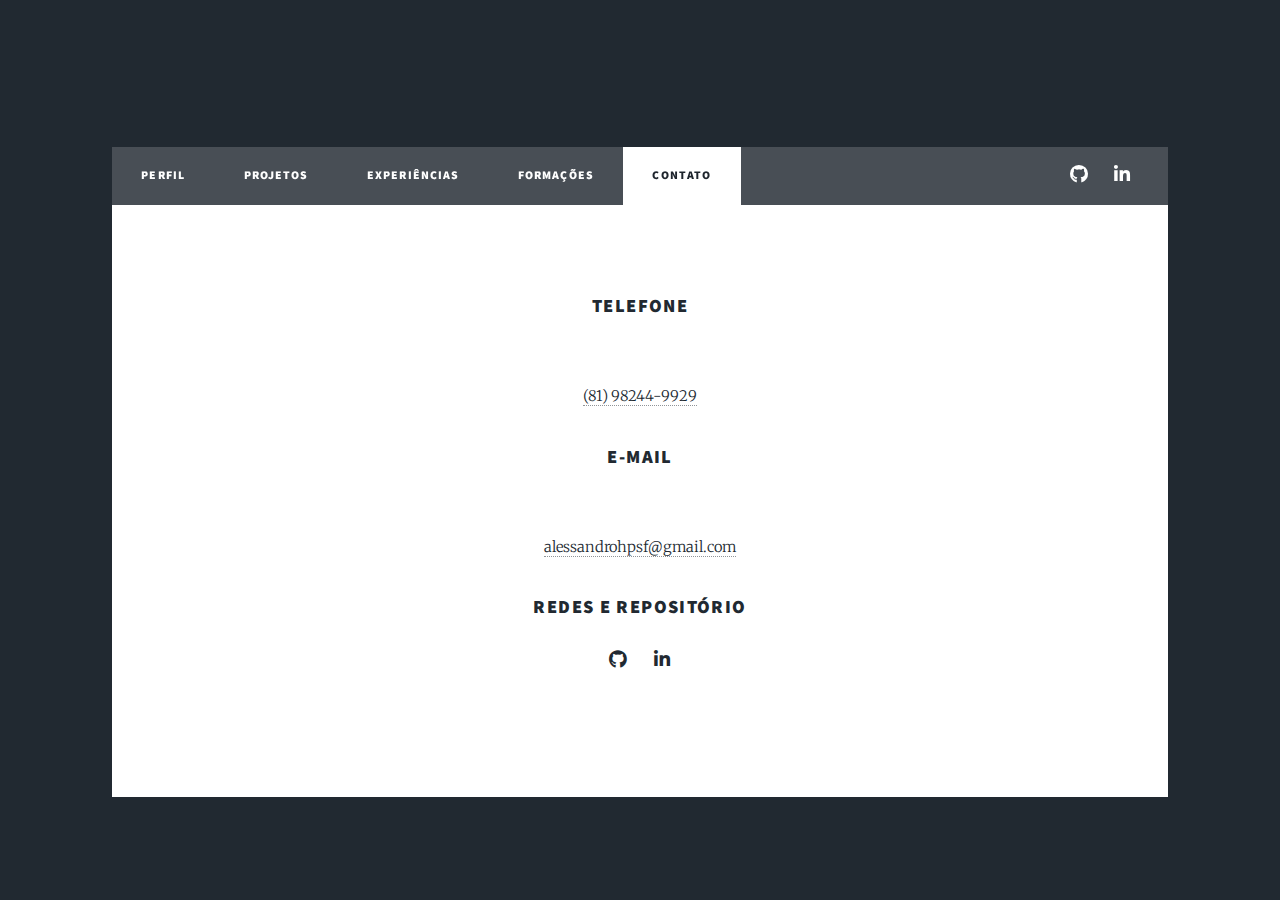
==== contato.html @ 582cf12b "update portfolio" ====
<!DOCTYPE HTML>
<html>
	<head>
		<title>Alessandrohpsf</title>
		<link rel="icon" 
              type="png" 
              href="images/perfil.png"  />
		<meta charset="utf-8" />
		<meta name="viewport" content="width=device-width, initial-scale=1, user-scalable=no" />
		<link rel="stylesheet" href="css/main.css" />
		<noscript><link rel="stylesheet" href="css/noscript.css" /></noscript>
		<link rel="manifest" href="manifest.json">
	</head>
	<body class="is-preload">

		<!-- Wrapper -->
			<div id="wrapper" class="fade-in">

				<!-- Intro -->
				<div id="intro"></div>

				<!-- Nav -->
					<nav id="nav">
						<ul class="links">
							<li><a href="perfil.html">Perfil</a></li>
							<li><a href="projetos.html">Projetos</a></li>
							<li><a href="experiencias.html">Experiências</a></li>
							<li><a href="formacoes.html">Formações</a></li>
							<li class="active"><a href="contato.html">Contato</a></li>
						</ul>
						<ul class="icons">
							<li>
							  <a href="https://github.com/alessandrohpsf" class="icon brands fa-github" aria-label="Link para o perfil no GitHub">
								<span class="sr-only">GitHub</span>
							  </a>
							</li>
							<li>
							  <a href="https://www.linkedin.com/in/alessandrohpsf/" class="icon brands fa-linkedin-in" aria-label="Link para o perfil no LinkedIn">
								<span class="sr-only">LinkedIn</span>
							  </a>
							</li>
						  </ul>
						
					</nav>

				<!-- Main -->
					<div id="main">

						<!-- Post -->
							<section class="post">
								

								<header class="major">
									<h3>Telefone</h3>
								    </header>

								    <ul class="actions special">
									<li><a href="tel:11.3415.9547" >(81) 98244-9929</a></li>
								    </ul>

								<header class="major">
									<h3>E-mail</h3>
								    </header>

									<ul class="actions special">
										<li><a href="mailto:investbraz@investbraz.com.br">alessandrohpsf@gmail.com</a></li>
									</ul>

									<header class="major">
										<h3>Redes e Repositório</h3>
										<ul class="icons">
											<li>
											  <a href="https://github.com/alessandrohpsf" class="icon brands fa-github" aria-label="Link para o perfil no GitHub">
												<span class="sr-only">GitHub</span>
											  </a>
											</li>
											<li>
											  <a href="https://www.linkedin.com/in/alessandrohpsf/" class="icon brands fa-linkedin-in" aria-label="Link para o perfil no LinkedIn">
												<span class="sr-only">LinkedIn</span>
											  </a>
											</li>
										  </ul>
									</header>









					

			</div>

		<!-- Scripts -->
			<script src="js/jquery.min.js"></script>
			<script src="js/jquery.scrollex.min.js"></script>
			<script src="js/jquery.scrolly.min.js"></script>
			<script src="js/browser.min.js"></script>
			<script src="js/breakpoints.min.js"></script>
			<script src="js/util.js"></script>
			<script src="js/main.js"></script>

			<script>
				let newWorker;
				if ('serviceWorker' in navigator) {
				  navigator.serviceWorker.register('/service-worker.js').then(reg => {
					reg.addEventListener('updatefound', () => {
					  newWorker = reg.installing;
					});
				  });
				  let refreshing;
				  navigator.serviceWorker.addEventListener('controllerchange', function () {
					if (refreshing) return;
					window.location.reload();
					refreshing = true;
				  });
				}
			  </script>

	</body>
</html>
---- css/main.css ----
@import url(fontawesome-all.min.css);
@import url("https://fonts.googleapis.com/css?family=Merriweather:300,700,300italic,700italic|Source+Sans+Pro:900");

/*
	Massively by HTML5 UP
	html5up.net | @ajlkn
	Free for personal and commercial use under the CCA 3.0 license (html5up.net/license)
*/

html, body, div, span, applet, object,
iframe, h1, h2, h3, h4, h5, h6, p, blockquote,
pre, a, abbr, acronym, address, big, cite,
code, del, dfn, em, img, ins, kbd, q, s, samp,
small, strike, strong, sub, sup, tt, var, b,
u, i, center, dl, dt, dd, ol, ul, li, fieldset,
form, label, legend, table, caption, tbody,
tfoot, thead, tr, th, td, article, aside,
canvas, details, embed, figure, figcaption,
footer, header, hgroup, menu, nav, output, ruby,
section, summary, time, mark, audio, video {
	margin: 0;
	padding: 0;
	border: 0;
	font-size: 100%;
	font: inherit;
	vertical-align: baseline;}

	
article, aside, details, figcaption, figure,
footer, header, hgroup, menu, nav, section {
	display: block;}

body {
	line-height: 1;
}

ol, ul {
	list-style: none;
}

blockquote, q {
	quotes: none;
}

	blockquote:before, blockquote:after, q:before, q:after {
		content: '';
		content: none;
	}

table {
	border-collapse: collapse;
	border-spacing: 0;
}

body {
	-webkit-text-size-adjust: none;
}

mark {
	background-color: transparent;
	color: inherit;
}

input::-moz-focus-inner {
	border: 0;
	padding: 0;
}

input, select, textarea {
	-moz-appearance: none;
	-webkit-appearance: none;
	-ms-appearance: none;
	appearance: none;
}

/* Basic */

	@-ms-viewport {
		width: device-width;
	}

	body {
		-ms-overflow-style: scrollbar;
	}

	@media screen and (max-width: 480px) {

		html, body {
			min-width: 320px;
		}

	}

	html {
		box-sizing: border-box;
	}

	*, *:before, *:after {
		box-sizing: inherit;
	}

	body {
		background-color: #1e252d;
	}

		body.is-preload *, body.is-preload *:before, body.is-preload *:after {
			-moz-animation: none !important;
			-webkit-animation: none !important;
			-ms-animation: none !important;
			animation: none !important;
			-moz-transition: none !important;
			-webkit-transition: none !important;
			-ms-transition: none !important;
			transition: none !important;
		}

/* Type */

	html {
		font-size: 16pt;
	}

		@media screen and (max-width: 1680px) {

			html {
				font-size: 12pt;
			}

		}

		@media screen and (max-width: 1280px) {

			html {
				font-size: 11pt;
			}

		}

		@media screen and (max-width: 360px) {

			html {
				font-size: 10pt;
			}

		}

	body {
		color: #212931;
	}

	body, input, select, textarea {
		font-family: "Merriweather", Georgia, serif;
		font-weight: 300;
		font-size: 1rem;
		line-height: 2.375;
	}

	a {
		-moz-transition: color 0.2s ease-in-out, background-color 0.2s ease-in-out, border-color 0.2s ease-in-out, box-shadow 0.2s ease-in-out;
		-webkit-transition: color 0.2s ease-in-out, background-color 0.2s ease-in-out, border-color 0.2s ease-in-out, box-shadow 0.2s ease-in-out;
		-ms-transition: color 0.2s ease-in-out, background-color 0.2s ease-in-out, border-color 0.2s ease-in-out, box-shadow 0.2s ease-in-out;
		transition: color 0.2s ease-in-out, background-color 0.2s ease-in-out, border-color 0.2s ease-in-out, box-shadow 0.2s ease-in-out;
		border-bottom: dotted 1px;
		text-decoration: none;
	}

		a:hover {
			border-bottom-color: transparent;
		}

	strong, b {
		font-weight: 600;
	}

	em, i {
		font-style: italic;
	}

	p {
		text-align: justify;
		margin: 0 0 2rem 0;
	}

	h1, h2, h3, h4, h5, h6 {
		font-family: "Source Sans Pro", Helvetica, sans-serif;
		font-weight: 900;
		line-height: 1.5;
		letter-spacing: 0.075em;
		text-transform: uppercase;
		margin: 0 0 1rem 0;
	}

		h1 a, h2 a, h3 a, h4 a, h5 a, h6 a {
			border-bottom: 0;
			color: inherit;
			text-decoration: none;
		}

	h1 {
		font-size: 4rem;
		line-height: 1.1;
		margin: 0 0 2rem 0;
	}

	h2 {
		font-size: 1.75rem;
		line-height: 1.3;
		margin: 0 0 1.5rem 0;
	}

	h3 {
		font-size: 1.25rem;
		margin: 0 0 1.5rem 0;
	}

	h4 {
		font-size: 1rem;
	}

	h5 {
		font-size: 0.9rem;
	}

	h6 {
		font-size: 0.8rem;
	}

	sub {
		font-size: 0.8rem;
		position: relative;
		top: 0.5rem;
	}

	sup {
		font-size: 0.8rem;
		position: relative;
		top: -0.5rem;
	}

	blockquote {
		border-left: solid 4px;
		font-style: italic;
		margin: 0 0 2rem 0;
		padding: 0.5rem 0 0.5rem 2rem;
	}

	code {
		border: solid 2px;
		font-family: "Courier New", monospace;
		font-size: 0.9rem;
		margin: 0 0.25rem;
		padding: 0.25rem 0.65rem;
	}

	pre {
		-webkit-overflow-scrolling: touch;
		font-family: "Courier New", monospace;
		font-size: 0.9rem;
		margin: 0 0 2rem 0;
	}

		pre code {
			display: block;
			line-height: 1.75;
			padding: 1rem 1.5rem;
			overflow-x: auto;
		}

	hr {
		border: 0;
		border-bottom: solid 2px;
		margin: 3rem 0;
	}

		hr.major {
			margin: 5rem 0;
		}

	.align-left {
		text-align: left;
	}

	.align-center {
		text-align: center;
	}

	.align-right {
		text-align: right;
	}

	input, select, textarea {
		color: #212931;
	}

	a {
		color: #212931;
		border-bottom-color: rgba(33, 41, 49, 0.5);
	}

		a:hover {
			border-bottom-color: transparent;
			color: #18bfef !important;
		}

	strong, b {
		color: #212931;
	}

	h1, h2, h3, h4, h5, h6 {
		color: #212931;
	}

	blockquote {
		border-left-color: #eeeeee;
	}

	code {
		background: rgba(220, 220, 220, 0.25);
		border-color: #eeeeee;
	}

	hr {
		border-bottom-color: #eeeeee;
	}

/* Row */

	.row {
		display: flex;
		flex-wrap: wrap;
		box-sizing: border-box;
		align-items: stretch;
	}

		.row > * {
			box-sizing: border-box;
		}

		.row.gtr-uniform > * > :last-child {
			margin-bottom: 0;
		}

		.row.aln-left {
			justify-content: flex-start;
		}

		.row.aln-center {
			justify-content: center;
		}

		.row.aln-right {
			justify-content: flex-end;
		}

		.row.aln-top {
			align-items: flex-start;
		}

		.row.aln-middle {
			align-items: center;
		}

		.row.aln-bottom {
			align-items: flex-end;
		}

		.row > .imp {
			order: -1;
		}

		.row > .col-1 {
			width: 8.33333%;
		}

		.row > .off-1 {
			margin-left: 8.33333%;
		}

		.row > .col-2 {
			width: 16.66667%;
		}

		.row > .off-2 {
			margin-left: 16.66667%;
		}

		.row > .col-3 {
			width: 25%;
		}

		.row > .off-3 {
			margin-left: 25%;
		}

		.row > .col-4 {
			width: 33.33333%;
		}

		.row > .off-4 {
			margin-left: 33.33333%;
		}

		.row > .col-5 {
			width: 41.66667%;
		}

		.row > .off-5 {
			margin-left: 41.66667%;
		}

		.row > .col-6 {
			width: 50%;
		}

		.row > .off-6 {
			margin-left: 50%;
		}

		.row > .col-7 {
			width: 58.33333%;
		}

		.row > .off-7 {
			margin-left: 58.33333%;
		}

		.row > .col-8 {
			width: 66.66667%;
		}

		.row > .off-8 {
			margin-left: 66.66667%;
		}

		.row > .col-9 {
			width: 75%;
		}

		.row > .off-9 {
			margin-left: 75%;
		}

		.row > .col-10 {
			width: 83.33333%;
		}

		.row > .off-10 {
			margin-left: 83.33333%;
		}

		.row > .col-11 {
			width: 91.66667%;
		}

		.row > .off-11 {
			margin-left: 91.66667%;
		}

		.row > .col-12 {
			width: 100%;
		}

		.row > .off-12 {
			margin-left: 100%;
		}

		.row.gtr-0 {
			margin-top: 0;
			margin-left: 0rem;
		}

			.row.gtr-0 > * {
				padding: 0 0 0 0rem;
			}

			.row.gtr-0.gtr-uniform {
				margin-top: 0rem;
			}

				.row.gtr-0.gtr-uniform > * {
					padding-top: 0rem;
				}

		.row.gtr-25 {
			margin-top: 0;
			margin-left: -0.375rem;
		}

			.row.gtr-25 > * {
				padding: 0 0 0 0.375rem;
			}

			.row.gtr-25.gtr-uniform {
				margin-top: -0.375rem;
			}

				.row.gtr-25.gtr-uniform > * {
					padding-top: 0.375rem;
				}

		.row.gtr-50 {
			margin-top: 0;
			margin-left: -0.75rem;
		}

			.row.gtr-50 > * {
				padding: 0 0 0 0.75rem;
			}

			.row.gtr-50.gtr-uniform {
				margin-top: -0.75rem;
			}

				.row.gtr-50.gtr-uniform > * {
					padding-top: 0.75rem;
				}

		.row {
			margin-top: 0;
			margin-left: -1.5rem;
		}

			.row > * {
				padding: 0 0 0 1.5rem;
			}

			.row.gtr-uniform {
				margin-top: -1.5rem;
			}

				.row.gtr-uniform > * {
					padding-top: 1.5rem;
				}

		.row.gtr-150 {
			margin-top: 0;
			margin-left: -2.25rem;
		}

			.row.gtr-150 > * {
				padding: 0 0 0 2.25rem;
			}

			.row.gtr-150.gtr-uniform {
				margin-top: -2.25rem;
			}

				.row.gtr-150.gtr-uniform > * {
					padding-top: 2.25rem;
				}

		.row.gtr-200 {
			margin-top: 0;
			margin-left: -3rem;
		}

			.row.gtr-200 > * {
				padding: 0 0 0 3rem;
			}

			.row.gtr-200.gtr-uniform {
				margin-top: -3rem;
			}

				.row.gtr-200.gtr-uniform > * {
					padding-top: 3rem;
				}

		@media screen and (max-width: 1680px) {

			.row {
				display: flex;
				flex-wrap: wrap;
				box-sizing: border-box;
				align-items: stretch;
			}

				.row > * {
					box-sizing: border-box;
				}

				.row.gtr-uniform > * > :last-child {
					margin-bottom: 0;
				}

				.row.aln-left {
					justify-content: flex-start;
				}

				.row.aln-center {
					justify-content: center;
				}

				.row.aln-right {
					justify-content: flex-end;
				}

				.row.aln-top {
					align-items: flex-start;
				}

				.row.aln-middle {
					align-items: center;
				}

				.row.aln-bottom {
					align-items: flex-end;
				}

				.row > .imp-xlarge {
					order: -1;
				}

				.row > .col-1-xlarge {
					width: 8.33333%;
				}

				.row > .off-1-xlarge {
					margin-left: 8.33333%;
				}

				.row > .col-2-xlarge {
					width: 16.66667%;
				}

				.row > .off-2-xlarge {
					margin-left: 16.66667%;
				}

				.row > .col-3-xlarge {
					width: 25%;
				}

				.row > .off-3-xlarge {
					margin-left: 25%;
				}

				.row > .col-4-xlarge {
					width: 33.33333%;
				}

				.row > .off-4-xlarge {
					margin-left: 33.33333%;
				}

				.row > .col-5-xlarge {
					width: 41.66667%;
				}

				.row > .off-5-xlarge {
					margin-left: 41.66667%;
				}

				.row > .col-6-xlarge {
					width: 50%;
				}

				.row > .off-6-xlarge {
					margin-left: 50%;
				}

				.row > .col-7-xlarge {
					width: 58.33333%;
				}

				.row > .off-7-xlarge {
					margin-left: 58.33333%;
				}

				.row > .col-8-xlarge {
					width: 66.66667%;
				}

				.row > .off-8-xlarge {
					margin-left: 66.66667%;
				}

				.row > .col-9-xlarge {
					width: 75%;
				}

				.row > .off-9-xlarge {
					margin-left: 75%;
				}

				.row > .col-10-xlarge {
					width: 83.33333%;
				}

				.row > .off-10-xlarge {
					margin-left: 83.33333%;
				}

				.row > .col-11-xlarge {
					width: 91.66667%;
				}

				.row > .off-11-xlarge {
					margin-left: 91.66667%;
				}

				.row > .col-12-xlarge {
					width: 100%;
				}

				.row > .off-12-xlarge {
					margin-left: 100%;
				}

				.row.gtr-0 {
					margin-top: 0;
					margin-left: 0rem;
				}

					.row.gtr-0 > * {
						padding: 0 0 0 0rem;
					}

					.row.gtr-0.gtr-uniform {
						margin-top: 0rem;
					}

						.row.gtr-0.gtr-uniform > * {
							padding-top: 0rem;
						}

				.row.gtr-25 {
					margin-top: 0;
					margin-left: -0.375rem;
				}

					.row.gtr-25 > * {
						padding: 0 0 0 0.375rem;
					}

					.row.gtr-25.gtr-uniform {
						margin-top: -0.375rem;
					}

						.row.gtr-25.gtr-uniform > * {
							padding-top: 0.375rem;
						}

				.row.gtr-50 {
					margin-top: 0;
					margin-left: -0.75rem;
				}

					.row.gtr-50 > * {
						padding: 0 0 0 0.75rem;
					}

					.row.gtr-50.gtr-uniform {
						margin-top: -0.75rem;
					}

						.row.gtr-50.gtr-uniform > * {
							padding-top: 0.75rem;
						}

				.row {
					margin-top: 0;
					margin-left: -1.5rem;
				}

					.row > * {
						padding: 0 0 0 1.5rem;
					}

					.row.gtr-uniform {
						margin-top: -1.5rem;
					}

						.row.gtr-uniform > * {
							padding-top: 1.5rem;
						}

				.row.gtr-150 {
					margin-top: 0;
					margin-left: -2.25rem;
				}

					.row.gtr-150 > * {
						padding: 0 0 0 2.25rem;
					}

					.row.gtr-150.gtr-uniform {
						margin-top: -2.25rem;
					}

						.row.gtr-150.gtr-uniform > * {
							padding-top: 2.25rem;
						}

				.row.gtr-200 {
					margin-top: 0;
					margin-left: -3rem;
				}

					.row.gtr-200 > * {
						padding: 0 0 0 3rem;
					}

					.row.gtr-200.gtr-uniform {
						margin-top: -3rem;
					}

						.row.gtr-200.gtr-uniform > * {
							padding-top: 3rem;
						}

		}

		@media screen and (max-width: 1280px) {

			.row {
				display: flex;
				flex-wrap: wrap;
				box-sizing: border-box;
				align-items: stretch;
			}

				.row > * {
					box-sizing: border-box;
				}

				.row.gtr-uniform > * > :last-child {
					margin-bottom: 0;
				}

				.row.aln-left {
					justify-content: flex-start;
				}

				.row.aln-center {
					justify-content: center;
				}

				.row.aln-right {
					justify-content: flex-end;
				}

				.row.aln-top {
					align-items: flex-start;
				}

				.row.aln-middle {
					align-items: center;
				}

				.row.aln-bottom {
					align-items: flex-end;
				}

				.row > .imp-large {
					order: -1;
				}

				.row > .col-1-large {
					width: 8.33333%;
				}

				.row > .off-1-large {
					margin-left: 8.33333%;
				}

				.row > .col-2-large {
					width: 16.66667%;
				}

				.row > .off-2-large {
					margin-left: 16.66667%;
				}

				.row > .col-3-large {
					width: 25%;
				}

				.row > .off-3-large {
					margin-left: 25%;
				}

				.row > .col-4-large {
					width: 33.33333%;
				}

				.row > .off-4-large {
					margin-left: 33.33333%;
				}

				.row > .col-5-large {
					width: 41.66667%;
				}

				.row > .off-5-large {
					margin-left: 41.66667%;
				}

				.row > .col-6-large {
					width: 50%;
				}

				.row > .off-6-large {
					margin-left: 50%;
				}

				.row > .col-7-large {
					width: 58.33333%;
				}

				.row > .off-7-large {
					margin-left: 58.33333%;
				}

				.row > .col-8-large {
					width: 66.66667%;
				}

				.row > .off-8-large {
					margin-left: 66.66667%;
				}

				.row > .col-9-large {
					width: 75%;
				}

				.row > .off-9-large {
					margin-left: 75%;
				}

				.row > .col-10-large {
					width: 83.33333%;
				}

				.row > .off-10-large {
					margin-left: 83.33333%;
				}

				.row > .col-11-large {
					width: 91.66667%;
				}

				.row > .off-11-large {
					margin-left: 91.66667%;
				}

				.row > .col-12-large {
					width: 100%;
				}

				.row > .off-12-large {
					margin-left: 100%;
				}

				.row.gtr-0 {
					margin-top: 0;
					margin-left: 0rem;
				}

					.row.gtr-0 > * {
						padding: 0 0 0 0rem;
					}

					.row.gtr-0.gtr-uniform {
						margin-top: 0rem;
					}

						.row.gtr-0.gtr-uniform > * {
							padding-top: 0rem;
						}

				.row.gtr-25 {
					margin-top: 0;
					margin-left: -0.375rem;
				}

					.row.gtr-25 > * {
						padding: 0 0 0 0.375rem;
					}

					.row.gtr-25.gtr-uniform {
						margin-top: -0.375rem;
					}

						.row.gtr-25.gtr-uniform > * {
							padding-top: 0.375rem;
						}

				.row.gtr-50 {
					margin-top: 0;
					margin-left: -0.75rem;
				}

					.row.gtr-50 > * {
						padding: 0 0 0 0.75rem;
					}

					.row.gtr-50.gtr-uniform {
						margin-top: -0.75rem;
					}

						.row.gtr-50.gtr-uniform > * {
							padding-top: 0.75rem;
						}

				.row {
					margin-top: 0;
					margin-left: -1.5rem;
				}

					.row > * {
						padding: 0 0 0 1.5rem;
					}

					.row.gtr-uniform {
						margin-top: -1.5rem;
					}

						.row.gtr-uniform > * {
							padding-top: 1.5rem;
						}

				.row.gtr-150 {
					margin-top: 0;
					margin-left: -2.25rem;
				}

					.row.gtr-150 > * {
						padding: 0 0 0 2.25rem;
					}

					.row.gtr-150.gtr-uniform {
						margin-top: -2.25rem;
					}

						.row.gtr-150.gtr-uniform > * {
							padding-top: 2.25rem;
						}

				.row.gtr-200 {
					margin-top: 0;
					margin-left: -3rem;
				}

					.row.gtr-200 > * {
						padding: 0 0 0 3rem;
					}

					.row.gtr-200.gtr-uniform {
						margin-top: -3rem;
					}

						.row.gtr-200.gtr-uniform > * {
							padding-top: 3rem;
						}

		}

		@media screen and (max-width: 980px) {

			.row {
				display: flex;
				flex-wrap: wrap;
				box-sizing: border-box;
				align-items: stretch;
			}

				.row > * {
					box-sizing: border-box;
				}

				.row.gtr-uniform > * > :last-child {
					margin-bottom: 0;
				}

				.row.aln-left {
					justify-content: flex-start;
				}

				.row.aln-center {
					justify-content: center;
				}

				.row.aln-right {
					justify-content: flex-end;
				}

				.row.aln-top {
					align-items: flex-start;
				}

				.row.aln-middle {
					align-items: center;
				}

				.row.aln-bottom {
					align-items: flex-end;
				}

				.row > .imp-medium {
					order: -1;
				}

				.row > .col-1-medium {
					width: 8.33333%;
				}

				.row > .off-1-medium {
					margin-left: 8.33333%;
				}

				.row > .col-2-medium {
					width: 16.66667%;
				}

				.row > .off-2-medium {
					margin-left: 16.66667%;
				}

				.row > .col-3-medium {
					width: 25%;
				}

				.row > .off-3-medium {
					margin-left: 25%;
				}

				.row > .col-4-medium {
					width: 33.33333%;
				}

				.row > .off-4-medium {
					margin-left: 33.33333%;
				}

				.row > .col-5-medium {
					width: 41.66667%;
				}

				.row > .off-5-medium {
					margin-left: 41.66667%;
				}

				.row > .col-6-medium {
					width: 50%;
				}

				.row > .off-6-medium {
					margin-left: 50%;
				}

				.row > .col-7-medium {
					width: 58.33333%;
				}

				.row > .off-7-medium {
					margin-left: 58.33333%;
				}

				.row > .col-8-medium {
					width: 66.66667%;
				}

				.row > .off-8-medium {
					margin-left: 66.66667%;
				}

				.row > .col-9-medium {
					width: 75%;
				}

				.row > .off-9-medium {
					margin-left: 75%;
				}

				.row > .col-10-medium {
					width: 83.33333%;
				}

				.row > .off-10-medium {
					margin-left: 83.33333%;
				}

				.row > .col-11-medium {
					width: 91.66667%;
				}

				.row > .off-11-medium {
					margin-left: 91.66667%;
				}

				.row > .col-12-medium {
					width: 100%;
				}

				.row > .off-12-medium {
					margin-left: 100%;
				}

				.row.gtr-0 {
					margin-top: 0;
					margin-left: 0rem;
				}

					.row.gtr-0 > * {
						padding: 0 0 0 0rem;
					}

					.row.gtr-0.gtr-uniform {
						margin-top: 0rem;
					}

						.row.gtr-0.gtr-uniform > * {
							padding-top: 0rem;
						}

				.row.gtr-25 {
					margin-top: 0;
					margin-left: -0.375rem;
				}

					.row.gtr-25 > * {
						padding: 0 0 0 0.375rem;
					}

					.row.gtr-25.gtr-uniform {
						margin-top: -0.375rem;
					}

						.row.gtr-25.gtr-uniform > * {
							padding-top: 0.375rem;
						}

				.row.gtr-50 {
					margin-top: 0;
					margin-left: -0.75rem;
				}

					.row.gtr-50 > * {
						padding: 0 0 0 0.75rem;
					}

					.row.gtr-50.gtr-uniform {
						margin-top: -0.75rem;
					}

						.row.gtr-50.gtr-uniform > * {
							padding-top: 0.75rem;
						}

				.row {
					margin-top: 0;
					margin-left: -1.5rem;
				}

					.row > * {
						padding: 0 0 0 1.5rem;
					}

					.row.gtr-uniform {
						margin-top: -1.5rem;
					}

						.row.gtr-uniform > * {
							padding-top: 1.5rem;
						}

				.row.gtr-150 {
					margin-top: 0;
					margin-left: -2.25rem;
				}

					.row.gtr-150 > * {
						padding: 0 0 0 2.25rem;
					}

					.row.gtr-150.gtr-uniform {
						margin-top: -2.25rem;
					}

						.row.gtr-150.gtr-uniform > * {
							padding-top: 2.25rem;
						}

				.row.gtr-200 {
					margin-top: 0;
					margin-left: -3rem;
				}

					.row.gtr-200 > * {
						padding: 0 0 0 3rem;
					}

					.row.gtr-200.gtr-uniform {
						margin-top: -3rem;
					}

						.row.gtr-200.gtr-uniform > * {
							padding-top: 3rem;
						}

		}

		@media screen and (max-width: 736px) {

			.row {
				display: flex;
				flex-wrap: wrap;
				box-sizing: border-box;
				align-items: stretch;
			}

				.row > * {
					box-sizing: border-box;
				}

				.row.gtr-uniform > * > :last-child {
					margin-bottom: 0;
				}

				.row.aln-left {
					justify-content: flex-start;
				}

				.row.aln-center {
					justify-content: center;
				}

				.row.aln-right {
					justify-content: flex-end;
				}

				.row.aln-top {
					align-items: flex-start;
				}

				.row.aln-middle {
					align-items: center;
				}

				.row.aln-bottom {
					align-items: flex-end;
				}

				.row > .imp-small {
					order: -1;
				}

				.row > .col-1-small {
					width: 8.33333%;
				}

				.row > .off-1-small {
					margin-left: 8.33333%;
				}

				.row > .col-2-small {
					width: 16.66667%;
				}

				.row > .off-2-small {
					margin-left: 16.66667%;
				}

				.row > .col-3-small {
					width: 25%;
				}

				.row > .off-3-small {
					margin-left: 25%;
				}

				.row > .col-4-small {
					width: 33.33333%;
				}

				.row > .off-4-small {
					margin-left: 33.33333%;
				}

				.row > .col-5-small {
					width: 41.66667%;
				}

				.row > .off-5-small {
					margin-left: 41.66667%;
				}

				.row > .col-6-small {
					width: 50%;
				}

				.row > .off-6-small {
					margin-left: 50%;
				}

				.row > .col-7-small {
					width: 58.33333%;
				}

				.row > .off-7-small {
					margin-left: 58.33333%;
				}

				.row > .col-8-small {
					width: 66.66667%;
				}

				.row > .off-8-small {
					margin-left: 66.66667%;
				}

				.row > .col-9-small {
					width: 75%;
				}

				.row > .off-9-small {
					margin-left: 75%;
				}

				.row > .col-10-small {
					width: 83.33333%;
				}

				.row > .off-10-small {
					margin-left: 83.33333%;
				}

				.row > .col-11-small {
					width: 91.66667%;
				}

				.row > .off-11-small {
					margin-left: 91.66667%;
				}

				.row > .col-12-small {
					width: 100%;
				}

				.row > .off-12-small {
					margin-left: 100%;
				}

				.row.gtr-0 {
					margin-top: 0;
					margin-left: 0rem;
				}

					.row.gtr-0 > * {
						padding: 0 0 0 0rem;
					}

					.row.gtr-0.gtr-uniform {
						margin-top: 0rem;
					}

						.row.gtr-0.gtr-uniform > * {
							padding-top: 0rem;
						}

				.row.gtr-25 {
					margin-top: 0;
					margin-left: -0.375rem;
				}

					.row.gtr-25 > * {
						padding: 0 0 0 0.375rem;
					}

					.row.gtr-25.gtr-uniform {
						margin-top: -0.375rem;
					}

						.row.gtr-25.gtr-uniform > * {
							padding-top: 0.375rem;
						}

				.row.gtr-50 {
					margin-top: 0;
					margin-left: -0.75rem;
				}

					.row.gtr-50 > * {
						padding: 0 0 0 0.75rem;
					}

					.row.gtr-50.gtr-uniform {
						margin-top: -0.75rem;
					}

						.row.gtr-50.gtr-uniform > * {
							padding-top: 0.75rem;
						}

				.row {
					margin-top: 0;
					margin-left: -1.5rem;
				}

					.row > * {
						padding: 0 0 0 1.5rem;
					}

					.row.gtr-uniform {
						margin-top: -1.5rem;
					}

						.row.gtr-uniform > * {
							padding-top: 1.5rem;
						}

				.row.gtr-150 {
					margin-top: 0;
					margin-left: -2.25rem;
				}

					.row.gtr-150 > * {
						padding: 0 0 0 2.25rem;
					}

					.row.gtr-150.gtr-uniform {
						margin-top: -2.25rem;
					}

						.row.gtr-150.gtr-uniform > * {
							padding-top: 2.25rem;
						}

				.row.gtr-200 {
					margin-top: 0;
					margin-left: -3rem;
				}

					.row.gtr-200 > * {
						padding: 0 0 0 3rem;
					}

					.row.gtr-200.gtr-uniform {
						margin-top: -3rem;
					}

						.row.gtr-200.gtr-uniform > * {
							padding-top: 3rem;
						}

		}

		@media screen and (max-width: 480px) {

			.row {
				display: flex;
				flex-wrap: wrap;
				box-sizing: border-box;
				align-items: stretch;
			}

				.row > * {
					box-sizing: border-box;
				}

				.row.gtr-uniform > * > :last-child {
					margin-bottom: 0;
				}

				.row.aln-left {
					justify-content: flex-start;
				}

				.row.aln-center {
					justify-content: center;
				}

				.row.aln-right {
					justify-content: flex-end;
				}

				.row.aln-top {
					align-items: flex-start;
				}

				.row.aln-middle {
					align-items: center;
				}

				.row.aln-bottom {
					align-items: flex-end;
				}

				.row > .imp-xsmall {
					order: -1;
				}

				.row > .col-1-xsmall {
					width: 8.33333%;
				}

				.row > .off-1-xsmall {
					margin-left: 8.33333%;
				}

				.row > .col-2-xsmall {
					width: 16.66667%;
				}

				.row > .off-2-xsmall {
					margin-left: 16.66667%;
				}

				.row > .col-3-xsmall {
					width: 25%;
				}

				.row > .off-3-xsmall {
					margin-left: 25%;
				}

				.row > .col-4-xsmall {
					width: 33.33333%;
				}

				.row > .off-4-xsmall {
					margin-left: 33.33333%;
				}

				.row > .col-5-xsmall {
					width: 41.66667%;
				}

				.row > .off-5-xsmall {
					margin-left: 41.66667%;
				}

				.row > .col-6-xsmall {
					width: 50%;
				}

				.row > .off-6-xsmall {
					margin-left: 50%;
				}

				.row > .col-7-xsmall {
					width: 58.33333%;
				}

				.row > .off-7-xsmall {
					margin-left: 58.33333%;
				}

				.row > .col-8-xsmall {
					width: 66.66667%;
				}

				.row > .off-8-xsmall {
					margin-left: 66.66667%;
				}

				.row > .col-9-xsmall {
					width: 75%;
				}

				.row > .off-9-xsmall {
					margin-left: 75%;
				}

				.row > .col-10-xsmall {
					width: 83.33333%;
				}

				.row > .off-10-xsmall {
					margin-left: 83.33333%;
				}

				.row > .col-11-xsmall {
					width: 91.66667%;
				}

				.row > .off-11-xsmall {
					margin-left: 91.66667%;
				}

				.row > .col-12-xsmall {
					width: 100%;
				}

				.row > .off-12-xsmall {
					margin-left: 100%;
				}

				.row.gtr-0 {
					margin-top: 0;
					margin-left: 0rem;
				}

					.row.gtr-0 > * {
						padding: 0 0 0 0rem;
					}

					.row.gtr-0.gtr-uniform {
						margin-top: 0rem;
					}

						.row.gtr-0.gtr-uniform > * {
							padding-top: 0rem;
						}

				.row.gtr-25 {
					margin-top: 0;
					margin-left: -0.375rem;
				}

					.row.gtr-25 > * {
						padding: 0 0 0 0.375rem;
					}

					.row.gtr-25.gtr-uniform {
						margin-top: -0.375rem;
					}

						.row.gtr-25.gtr-uniform > * {
							padding-top: 0.375rem;
						}

				.row.gtr-50 {
					margin-top: 0;
					margin-left: -0.75rem;
				}

					.row.gtr-50 > * {
						padding: 0 0 0 0.75rem;
					}

					.row.gtr-50.gtr-uniform {
						margin-top: -0.75rem;
					}

						.row.gtr-50.gtr-uniform > * {
							padding-top: 0.75rem;
						}

				.row {
					margin-top: 0;
					margin-left: -1.5rem;
				}

					.row > * {
						padding: 0 0 0 1.5rem;
					}

					.row.gtr-uniform {
						margin-top: -1.5rem;
					}

						.row.gtr-uniform > * {
							padding-top: 1.5rem;
						}

				.row.gtr-150 {
					margin-top: 0;
					margin-left: -2.25rem;
				}

					.row.gtr-150 > * {
						padding: 0 0 0 2.25rem;
					}

					.row.gtr-150.gtr-uniform {
						margin-top: -2.25rem;
					}

						.row.gtr-150.gtr-uniform > * {
							padding-top: 2.25rem;
						}

				.row.gtr-200 {
					margin-top: 0;
					margin-left: -3rem;
				}

					.row.gtr-200 > * {
						padding: 0 0 0 3rem;
					}

					.row.gtr-200.gtr-uniform {
						margin-top: -3rem;
					}

						.row.gtr-200.gtr-uniform > * {
							padding-top: 3rem;
						}

		}

		@media screen and (max-width: 360px) {

			.row {
				display: flex;
				flex-wrap: wrap;
				box-sizing: border-box;
				align-items: stretch;
			}

				.row > * {
					box-sizing: border-box;
				}

				.row.gtr-uniform > * > :last-child {
					margin-bottom: 0;
				}

				.row.aln-left {
					justify-content: flex-start;
				}

				.row.aln-center {
					justify-content: center;
				}

				.row.aln-right {
					justify-content: flex-end;
				}

				.row.aln-top {
					align-items: flex-start;
				}

				.row.aln-middle {
					align-items: center;
				}

				.row.aln-bottom {
					align-items: flex-end;
				}

				.row > .imp-xxsmall {
					order: -1;
				}

				.row > .col-1-xxsmall {
					width: 8.33333%;
				}

				.row > .off-1-xxsmall {
					margin-left: 8.33333%;
				}

				.row > .col-2-xxsmall {
					width: 16.66667%;
				}

				.row > .off-2-xxsmall {
					margin-left: 16.66667%;
				}

				.row > .col-3-xxsmall {
					width: 25%;
				}

				.row > .off-3-xxsmall {
					margin-left: 25%;
				}

				.row > .col-4-xxsmall {
					width: 33.33333%;
				}

				.row > .off-4-xxsmall {
					margin-left: 33.33333%;
				}

				.row > .col-5-xxsmall {
					width: 41.66667%;
				}

				.row > .off-5-xxsmall {
					margin-left: 41.66667%;
				}

				.row > .col-6-xxsmall {
					width: 50%;
				}

				.row > .off-6-xxsmall {
					margin-left: 50%;
				}

				.row > .col-7-xxsmall {
					width: 58.33333%;
				}

				.row > .off-7-xxsmall {
					margin-left: 58.33333%;
				}

				.row > .col-8-xxsmall {
					width: 66.66667%;
				}

				.row > .off-8-xxsmall {
					margin-left: 66.66667%;
				}

				.row > .col-9-xxsmall {
					width: 75%;
				}

				.row > .off-9-xxsmall {
					margin-left: 75%;
				}

				.row > .col-10-xxsmall {
					width: 83.33333%;
				}

				.row > .off-10-xxsmall {
					margin-left: 83.33333%;
				}

				.row > .col-11-xxsmall {
					width: 91.66667%;
				}

				.row > .off-11-xxsmall {
					margin-left: 91.66667%;
				}

				.row > .col-12-xxsmall {
					width: 100%;
				}

				.row > .off-12-xxsmall {
					margin-left: 100%;
				}

				.row.gtr-0 {
					margin-top: 0;
					margin-left: 0rem;
				}

					.row.gtr-0 > * {
						padding: 0 0 0 0rem;
					}

					.row.gtr-0.gtr-uniform {
						margin-top: 0rem;
					}

						.row.gtr-0.gtr-uniform > * {
							padding-top: 0rem;
						}

				.row.gtr-25 {
					margin-top: 0;
					margin-left: -0.375rem;
				}

					.row.gtr-25 > * {
						padding: 0 0 0 0.375rem;
					}

					.row.gtr-25.gtr-uniform {
						margin-top: -0.375rem;
					}

						.row.gtr-25.gtr-uniform > * {
							padding-top: 0.375rem;
						}

				.row.gtr-50 {
					margin-top: 0;
					margin-left: -0.75rem;
				}

					.row.gtr-50 > * {
						padding: 0 0 0 0.75rem;
					}

					.row.gtr-50.gtr-uniform {
						margin-top: -0.75rem;
					}

						.row.gtr-50.gtr-uniform > * {
							padding-top: 0.75rem;
						}

				.row {
					margin-top: 0;
					margin-left: -1.5rem;
				}

					.row > * {
						padding: 0 0 0 1.5rem;
					}

					.row.gtr-uniform {
						margin-top: -1.5rem;
					}

						.row.gtr-uniform > * {
							padding-top: 1.5rem;
						}

				.row.gtr-150 {
					margin-top: 0;
					margin-left: -2.25rem;
				}

					.row.gtr-150 > * {
						padding: 0 0 0 2.25rem;
					}

					.row.gtr-150.gtr-uniform {
						margin-top: -2.25rem;
					}

						.row.gtr-150.gtr-uniform > * {
							padding-top: 2.25rem;
						}

				.row.gtr-200 {
					margin-top: 0;
					margin-left: -3rem;
				}

					.row.gtr-200 > * {
						padding: 0 0 0 3rem;
					}

					.row.gtr-200.gtr-uniform {
						margin-top: -3rem;
					}

						.row.gtr-200.gtr-uniform > * {
							padding-top: 3rem;
						}

		}

/* Box */

	.box {
		border: solid 2px;
		margin-bottom: 2rem;
		padding: 1.5rem;
	}

		.box > :last-child,
		.box > :last-child > :last-child,
		.box > :last-child > :last-child > :last-child {
			margin-bottom: 0;
		}

		.box.alt {
			border: 0;
			border-radius: 0;
			padding: 0;
		}

	.box {
		border-color: #eeeeee;
	}

/* Button */

	input[type="submit"],
	input[type="reset"],
	input[type="button"],
	button,
	.button {
		-moz-appearance: none;
		-webkit-appearance: none;
		-ms-appearance: none;
		appearance: none;
		-moz-transition: background-color 0.2s ease-in-out, box-shadow 0.2s ease-in-out, color 0.2s ease-in-out;
		-webkit-transition: background-color 0.2s ease-in-out, box-shadow 0.2s ease-in-out, color 0.2s ease-in-out;
		-ms-transition: background-color 0.2s ease-in-out, box-shadow 0.2s ease-in-out, color 0.2s ease-in-out;
		transition: background-color 0.2s ease-in-out, box-shadow 0.2s ease-in-out, color 0.2s ease-in-out;
		border: 0;
		border-radius: 0;
		cursor: pointer;
		display: inline-block;
		font-family: "Source Sans Pro", Helvetica, sans-serif;
		font-size: 0.8rem;
		font-weight: 900;
		letter-spacing: 0.075em;
		height: 3rem;
		line-height: 3rem;
		padding: 0 2rem;
		text-align: center;
		text-decoration: none;
		text-transform: uppercase;
		white-space: nowrap;
	}

		input[type="submit"].icon:before,
		input[type="reset"].icon:before,
		input[type="button"].icon:before,
		button.icon:before,
		.button.icon:before {
			margin-right: 0.5rem;
		}

		input[type="submit"].icon.solo,
		input[type="reset"].icon.solo,
		input[type="button"].icon.solo,
		button.icon.solo,
		.button.icon.solo {
			position: relative;
			width: 4rem;
			height: 4rem;
			line-height: 4rem;
			border-radius: 4rem;
			text-indent: 4rem;
			overflow: hidden;
			padding: 0;
			white-space: nowrap;
		}

			input[type="submit"].icon.solo:before,
			input[type="reset"].icon.solo:before,
			input[type="button"].icon.solo:before,
			button.icon.solo:before,
			.button.icon.solo:before {
				position: absolute;
				display: block;
				top: 0;
				left: 0;
				width: inherit;
				height: inherit;
				line-height: inherit;
				font-size: 1.25rem;
				margin-right: 0;
				text-align: center;
				text-indent: 0;
			}

		input[type="submit"].fit,
		input[type="reset"].fit,
		input[type="button"].fit,
		button.fit,
		.button.fit {
			width: 100%;
		}

		input[type="submit"].small,
		input[type="reset"].small,
		input[type="button"].small,
		button.small,
		.button.small {
			font-size: 0.7rem;
			height: 2.5rem;
			line-height: 2.5rem;
			padding: 0 1.5rem;
		}

		input[type="submit"].large,
		input[type="reset"].large,
		input[type="button"].large,
		button.large,
		.button.large {
			font-size: 0.9rem;
			height: 3.5rem;
			line-height: 3.5rem;
			padding: 0 2.75rem;
		}

		@media screen and (max-width: 980px) {

			input[type="submit"],
			input[type="reset"],
			input[type="button"],
			button,
			.button {
				font-size: 0.9rem;
				height: 3.25rem;
				line-height: 3.25rem;
			}

				input[type="submit"].large,
				input[type="reset"].large,
				input[type="button"].large,
				button.large,
				.button.large {
					font-size: 1rem;
					height: 3.75rem;
					line-height: 3.75rem;
				}

		}

		input[type="submit"].disabled, input[type="submit"]:disabled,
		input[type="reset"].disabled,
		input[type="reset"]:disabled,
		input[type="button"].disabled,
		input[type="button"]:disabled,
		button.disabled,
		button:disabled,
		.button.disabled,
		.button:disabled {
			pointer-events: none;
			opacity: 0.25;
		}

	input[type="submit"],
	input[type="reset"],
	input[type="button"],
	button,
	.button {
		background-color: transparent;
		box-shadow: inset 0 0 0 2px #212931;
		color: #212931 !important;
	}

		input[type="submit"]:hover,
		input[type="reset"]:hover,
		input[type="button"]:hover,
		button:hover,
		.button:hover {
			box-shadow: inset 0 0 0 2px #18bfef;
			color: #18bfef !important;
		}

		input[type="submit"].primary,
		input[type="reset"].primary,
		input[type="button"].primary,
		button.primary,
		.button.primary {
			background-color: #212931;
			box-shadow: none;
			color: #ffffff !important;
		}

			input[type="submit"].primary:hover,
			input[type="reset"].primary:hover,
			input[type="button"].primary:hover,
			button.primary:hover,
			.button.primary:hover {
				background-color: #18bfef;
			}

/* Form */

	form {
		margin: 0 0 2rem 0;
	}

		form > :last-child {
			margin-bottom: 0;
		}

		form > .fields {
			display: -moz-flex;
			display: -webkit-flex;
			display: -ms-flex;
			display: flex;
			-moz-flex-wrap: wrap;
			-webkit-flex-wrap: wrap;
			-ms-flex-wrap: wrap;
			flex-wrap: wrap;
			width: calc(100% + 3rem);
			margin: -1.5rem 0 2rem -1.5rem;
		}

			form > .fields > .field {
				-moz-flex-grow: 0;
				-webkit-flex-grow: 0;
				-ms-flex-grow: 0;
				flex-grow: 0;
				-moz-flex-shrink: 0;
				-webkit-flex-shrink: 0;
				-ms-flex-shrink: 0;
				flex-shrink: 0;
				padding: 1.5rem 0 0 1.5rem;
				width: calc(100% - 1.5rem);
			}

				form > .fields > .field.half {
					width: calc(50% - 0.75rem);
				}

				form > .fields > .field.third {
					width: calc(100%/3 - 0.5rem);
				}

				form > .fields > .field.quarter {
					width: calc(25% - 0.375rem);
				}

		@media screen and (max-width: 480px) {

			form > .fields {
				width: calc(100% + 3rem);
				margin: -1.5rem 0 2rem -1.5rem;
			}

				form > .fields > .field {
					padding: 1.5rem 0 0 1.5rem;
					width: calc(100% - 1.5rem);
				}

					form > .fields > .field.half {
						width: calc(100% - 1.5rem);
					}

					form > .fields > .field.third {
						width: calc(100% - 1.5rem);
					}

					form > .fields > .field.quarter {
						width: calc(100% - 1.5rem);
					}

		}

	label {
		display: block;
		font-family: "Source Sans Pro", Helvetica, sans-serif;
		font-weight: 900;
		line-height: 1.5;
		letter-spacing: 0.075em;
		font-size: 0.8rem;
		text-transform: uppercase;
		margin: 0 0 0.75rem 0;
	}

		@media screen and (max-width: 980px) {

			label {
				font-size: 0.9rem;
			}

		}

	input[type="text"],
	input[type="password"],
	input[type="email"],
	select,
	textarea {
		-moz-appearance: none;
		-webkit-appearance: none;
		-ms-appearance: none;
		appearance: none;
		background: transparent;
		border-radius: 0;
		border: solid 2px;
		color: inherit;
		display: block;
		outline: 0;
		padding: 0 1rem;
		text-decoration: none;
		width: 100%;
	}

		input[type="text"]:invalid,
		input[type="password"]:invalid,
		input[type="email"]:invalid,
		select:invalid,
		textarea:invalid {
			box-shadow: none;
		}

	select {
		background-size: 1.25rem;
		background-repeat: no-repeat;
		background-position: calc(100% - 1rem) center;
		height: 3rem;
		padding-right: 3rem;
		text-overflow: ellipsis;
	}

		select:focus::-ms-value {
			background-color: transparent;
		}

		select::-ms-expand {
			display: none;
		}

	input[type="text"],
	input[type="password"],
	input[type="email"],
	select {
		height: 3rem;
	}

	textarea {
		padding: 0.75rem 1rem;
	}

	input[type="checkbox"],
	input[type="radio"] {
		-moz-appearance: none;
		-webkit-appearance: none;
		-ms-appearance: none;
		appearance: none;
		display: block;
		float: left;
		margin-right: -2rem;
		opacity: 0;
		width: 1rem;
		z-index: -1;
	}

		input[type="checkbox"] + label,
		input[type="radio"] + label {
			text-decoration: none;
			cursor: pointer;
			display: inline-block;
			font-size: 1rem;
			letter-spacing: 0;
			font-family: "Merriweather", Georgia, serif;
			text-transform: none;
			font-weight: 300;
			padding-left: 2.8rem;
			padding-right: 1rem;
			position: relative;
		}

			input[type="checkbox"] + label:before,
			input[type="radio"] + label:before {
				-moz-osx-font-smoothing: grayscale;
				-webkit-font-smoothing: antialiased;
				display: inline-block;
				font-style: normal;
				font-variant: normal;
				text-rendering: auto;
				line-height: 1;
				text-transform: none !important;
				font-family: 'Font Awesome 5 Free';
				font-weight: 900;
			}

			input[type="checkbox"] + label:before,
			input[type="radio"] + label:before {
				border-radius: 0;
				border: solid 2px;
				content: '';
				display: inline-block;
				font-size: 0.8rem;
				height: 1.8rem;
				left: 0;
				line-height: 1.65rem;
				position: absolute;
				text-align: center;
				top: -0.125rem;
				width: 1.8rem;
			}

		input[type="checkbox"]:checked + label:before,
		input[type="radio"]:checked + label:before {
			content: '\f00c';
		}

	input[type="checkbox"] + label:before {
		border-radius: 0;
	}

	input[type="radio"] + label:before {
		border-radius: 100%;
	}

	::-webkit-input-placeholder {
		opacity: 1.0;
	}

	:-moz-placeholder {
		opacity: 1.0;
	}

	::-moz-placeholder {
		opacity: 1.0;
	}

	:-ms-input-placeholder {
		opacity: 1.0;
	}

	label {
		color: #212931;
	}

	input[type="text"],
	input[type="password"],
	input[type="email"],
	select,
	textarea {
		border-color: #eeeeee;
	}

		input[type="text"]:focus,
		input[type="password"]:focus,
		input[type="email"]:focus,
		select:focus,
		textarea:focus {
			border-color: #18bfef;
		}

	select {
		background-image: url("data:image/svg+xml;charset=utf8,%3Csvg xmlns='http://www.w3.org/2000/svg' width='40' height='40' preserveAspectRatio='none' viewBox='0 0 40 40'%3E%3Cpath d='M9.4,12.3l10.4,10.4l10.4-10.4c0.2-0.2,0.5-0.4,0.9-0.4c0.3,0,0.6,0.1,0.9,0.4l3.3,3.3c0.2,0.2,0.4,0.5,0.4,0.9 c0,0.4-0.1,0.6-0.4,0.9L20.7,31.9c-0.2,0.2-0.5,0.4-0.9,0.4c-0.3,0-0.6-0.1-0.9-0.4L4.3,17.3c-0.2-0.2-0.4-0.5-0.4-0.9 c0-0.4,0.1-0.6,0.4-0.9l3.3-3.3c0.2-0.2,0.5-0.4,0.9-0.4S9.1,12.1,9.4,12.3z' fill='%23eeeeee' /%3E%3C/svg%3E");
	}

		select option {
			background-color: #ffffff;
			color: #4071a3;
		}

	.select-wrapper:before {
		color: #eeeeee;
	}

	input[type="checkbox"] + label,
	input[type="radio"] + label {
		color: #212931;
	}

		input[type="checkbox"] + label:before,
		input[type="radio"] + label:before {
			border-color: #eeeeee;
		}

	input[type="checkbox"]:checked + label:before,
	input[type="radio"]:checked + label:before {
		background-color: #212931;
		border-color: #212931;
		color: #ffffff;
	}

	input[type="checkbox"]:focus + label:before,
	input[type="radio"]:focus + label:before {
		border-color: #18bfef;
	}

	::-webkit-input-placeholder {
		color: #909498 !important;
	}

	:-moz-placeholder {
		color: #909498 !important;
	}

	::-moz-placeholder {
		color: #909498 !important;
	}

	:-ms-input-placeholder {
		color: #909498 !important;
	}

	.formerize-placeholder {
		color: #909498 !important;
	}

/* Icon */

	.icon {
		text-decoration: none;
		border-bottom: none;
		position: relative;
	}

		.icon:before {
			-moz-osx-font-smoothing: grayscale;
			-webkit-font-smoothing: antialiased;
			display: inline-block;
			font-style: normal;
			font-variant: normal;
			text-rendering: auto;
			line-height: 1;
			text-transform: none !important;
			font-family: 'Font Awesome 5 Free';
			font-weight: 400;
		}

		.icon > .label {
			display: none;
		}

		.icon:before {
			line-height: inherit;
		}

		.icon.solid:before {
			font-weight: 900;
		}

		.icon.brands:before {
			font-family: 'Font Awesome 5 Brands';
		}

/* Image */

	.image {
		border: 0;
		display: inline-block;
		position: relative;
	}

		.image img {
			display: block;
		}

		.image.left, .image.right {
			max-width: 40%;
		}

			.image.left img, .image.right img {
				width: 100%;
			}

		.image.left {
			float: left;
			margin: 0 2rem 2rem 0;
			top: 0.75rem;
		}

		.image.right {
			float: right;
			margin: 0 0 2rem 2rem;
			top: 0.75rem;
		}

		.image.fit {
			display: block;
			margin: 2.5rem 0;
			width: 100%;
		}

			.image.fit:first-child {
				margin-top: 0;
			}

			.image.fit img {
				width: 100%;
			}

		.image.main {
			display: block;
			margin: 4rem 0;
			width: 100%;
		}

			.image.main:first-child {
				margin-top: 0;
			}

			.image.main img {
				width: 100%;
			}

		@media screen and (max-width: 736px) {

			.image.fit {
				margin: 2rem 0;
			}

			.image.main {
				margin: 2rem 0;
			}

		}

	a.image {
		overflow: hidden;
	}

		a.image img {
			-moz-transition: -moz-transform 0.2s ease-out;
			-webkit-transition: -webkit-transform 0.2s ease-out;
			-ms-transition: -ms-transform 0.2s ease-out;
			transition: transform 0.2s ease-out;
		}

		a.image:hover img {
			-moz-transform: scale(1.05);
			-webkit-transform: scale(1.05);
			-ms-transform: scale(1.05);
			transform: scale(1.05);
		}

/* Actions */

	ul.actions {
		display: -moz-flex;
		display: -webkit-flex;
		display: -ms-flex;
		display: flex;
		cursor: default;
		list-style: none;
		margin-left: -1rem;
		padding-left: 0;
	}

		ul.actions li {
			padding: 0 0 0 1rem;
			vertical-align: middle;
		}

		ul.actions.special {
			-moz-justify-content: center;
			-webkit-justify-content: center;
			-ms-justify-content: center;
			justify-content: center;
			width: 100%;
			margin-left: 0;
		}

			ul.actions.special li:first-child {
				padding-left: 0;
			}

		ul.actions.stacked {
			-moz-flex-direction: column;
			-webkit-flex-direction: column;
			-ms-flex-direction: column;
			flex-direction: column;
			margin-left: 0;
		}

			ul.actions.stacked li {
				padding: 1.3rem 0 0 0;
			}

				ul.actions.stacked li:first-child {
					padding-top: 0;
				}

		ul.actions.fit {
			width: calc(100% + 1rem);
		}

			ul.actions.fit li {
				-moz-flex-grow: 1;
				-webkit-flex-grow: 1;
				-ms-flex-grow: 1;
				flex-grow: 1;
				-moz-flex-shrink: 1;
				-webkit-flex-shrink: 1;
				-ms-flex-shrink: 1;
				flex-shrink: 1;
				width: 100%;
			}

				ul.actions.fit li > * {
					width: 100%;
				}

			ul.actions.fit.stacked {
				width: 100%;
			}

		@media screen and (max-width: 480px) {

			ul.actions:not(.fixed) {
				-moz-flex-direction: column;
				-webkit-flex-direction: column;
				-ms-flex-direction: column;
				flex-direction: column;
				margin-left: 0;
				width: 100% !important;
			}

				ul.actions:not(.fixed) li {
					-moz-flex-grow: 1;
					-webkit-flex-grow: 1;
					-ms-flex-grow: 1;
					flex-grow: 1;
					-moz-flex-shrink: 1;
					-webkit-flex-shrink: 1;
					-ms-flex-shrink: 1;
					flex-shrink: 1;
					padding: 1rem 0 0 0;
					text-align: center;
					width: 100%;
				}

					ul.actions:not(.fixed) li > * {
						width: 100%;
					}

					ul.actions:not(.fixed) li:first-child {
						padding-top: 0;
					}

					ul.actions:not(.fixed) li input[type="submit"],
					ul.actions:not(.fixed) li input[type="reset"],
					ul.actions:not(.fixed) li input[type="button"],
					ul.actions:not(.fixed) li button,
					ul.actions:not(.fixed) li .button {
						width: 100%;
					}

						ul.actions:not(.fixed) li input[type="submit"].icon:before,
						ul.actions:not(.fixed) li input[type="reset"].icon:before,
						ul.actions:not(.fixed) li input[type="button"].icon:before,
						ul.actions:not(.fixed) li button.icon:before,
						ul.actions:not(.fixed) li .button.icon:before {
							margin-left: -0.5rem;
						}

		}

/* Icons */

	ul.icons {
		cursor: default;
		list-style: none;
		padding-left: 0;
	}

		ul.icons li {
			display: inline-block;
			padding: 0 0.5rem 0 0;
			vertical-align: middle;
		}

			ul.icons li:last-child {
				padding-right: 0;
			}

			ul.icons li .icon:before {
				width: 2.25rem;
				height: 2.25rem;
				line-height: 2.25rem;
				display: inline-block;
				text-align: center;
				border-radius: 100%;
				font-size: 1.25rem;
			}

		ul.icons.alt li .icon:before {
			-moz-transition: color 0.2s ease-in-out, background-color 0.2s ease-in-out, border-color 0.2s ease-in-out, box-shadow 0.2s ease-in-out;
			-webkit-transition: color 0.2s ease-in-out, background-color 0.2s ease-in-out, border-color 0.2s ease-in-out, box-shadow 0.2s ease-in-out;
			-ms-transition: color 0.2s ease-in-out, background-color 0.2s ease-in-out, border-color 0.2s ease-in-out, box-shadow 0.2s ease-in-out;
			transition: color 0.2s ease-in-out, background-color 0.2s ease-in-out, border-color 0.2s ease-in-out, box-shadow 0.2s ease-in-out;
			font-size: 1rem;
		}

/* List */

	ol {
		list-style: decimal;
		margin: 0 0 2rem 0;
		padding-left: 1.25rem;
	}

		ol li {
			padding-left: 0.25rem;
		}

	ul {
		list-style: disc;
		margin: 0 0 2rem 0;
		padding-left: 1rem;
	}

		ul li {
			padding-left: 0.5rem;
		}

		ul.divided {
			list-style: none;
			padding-left: 0;
		}

			ul.divided li {
				border-top: solid 1px;
				padding: 0.5rem 0;
			}

				ul.divided li:first-child {
					border-top: 0;
					padding-top: 0;
				}

	dl {
		margin: 0 0 2rem 0;
	}

		dl dt {
			display: block;
			font-weight: 600;
			margin: 0 0 1rem 0;
		}

		dl dd {
			margin-left: 2rem;
		}

	ul.divided li {
		border-top-color: #eeeeee;
	}

	ul.icons li a.icon:hover:before {
		color: #18bfef;
	}

	ul.icons.alt li .icon:before {
		box-shadow: inset 0 0 0 2px #eeeeee;
	}

	ul.icons.alt li a.icon:hover:before {
		box-shadow: inset 0 0 0 2px #18bfef;
	}

/* Section/Article */

	section.special, article.special {
		text-align: center;
	}

	header {
		cursor: default;
	}

		header > .date {
			display: block;
			font-size: 0.8rem;
			height: 1;
			margin: 0 0 1rem 0;
			position: relative;
		}

		header > p {
			font-style: italic;
		}

		header > h1 + p {
			font-size: 1.1rem;
			margin-top: -0.5rem;
			line-height: 2;
		}

		header > h2 + p {
			font-size: 1rem;
			margin-top: -0.75rem;
		}

		header > h3 + p {
			font-size: 0.9rem;
			margin-top: -0.75rem;
		}

		header > h4 + p {
			font-size: 0.8rem;
			margin-top: -0.75rem;
		}

		header.major {
			margin: 0 0 4rem 0;
			text-align: center;
		}

			header.major > :last-child {
				margin-bottom: 0;
			}

			header.major > p {
				margin-top: 0;
				text-align: center;
			}

			header.major > .date {
				font-size: 1rem;
				margin: 0 0 4rem 0;
			}

				header.major > .date:before, header.major > .date:after {
					content: '';
					display: block;
					position: absolute;
					top: 50%;
					width: calc(50% - 6rem);
					border-top: solid 2px;
				}

				header.major > .date:before {
					left: 0;
				}

				header.major > .date:after {
					right: 0;
				}

		@media screen and (max-width: 980px) {

			header br {
				display: none;
			}

		}

		@media screen and (max-width: 736px) {

			header.major {
				margin: 0 0 2rem 0;
			}

		}

	header.major .date:before, header.major .date:after {
		border-top-color: #eeeeee;
	}

/* Table */

	.table-wrapper {
		-webkit-overflow-scrolling: touch;
		overflow-x: auto;
	}

	table {
		margin: 0 0 2rem 0;
		width: 100%;
	}

		table tbody tr {
			border: solid 1px;
			border-left: 0;
			border-right: 0;
		}

		table td {
			padding: 0.75rem 0.75rem;
		}

		table th {
			font-family: "Source Sans Pro", Helvetica, sans-serif;
			font-size: 0.8rem;
			font-weight: 900;
			letter-spacing: 0.075em;
			line-height: 1.5;
			padding: 0 0.75rem 0.75rem 0.75rem;
			text-align: left;
			text-transform: uppercase;
		}

			@media screen and (max-width: 980px) {

				table th {
					font-size: 0.9rem;
				}

			}

		table thead {
			border-bottom: solid 2px;
		}

		table tfoot {
			border-top: solid 2px;
		}

		table.alt {
			border-collapse: separate;
		}

			table.alt tbody tr td {
				border: solid 1px;
				border-left-width: 0;
				border-top-width: 0;
			}

				table.alt tbody tr td:first-child {
					border-left-width: 1px;
				}

			table.alt tbody tr:first-child td {
				border-top-width: 1px;
			}

			table.alt thead {
				border-bottom: 0;
			}

			table.alt tfoot {
				border-top: 0;
			}

	table tbody tr {
		border-color: #eeeeee;
	}

		table tbody tr:nth-child(2n + 1) {
			background-color: rgba(220, 220, 220, 0.952);
		}

	table th {
		color: #212931;
	}

	table thead {
		border-bottom-color: #eeeeee;
	}

	table tfoot {
		border-top-color: #eeeeee;
	}

	table.alt tbody tr td {
		border-color: #eeeeee;
	}

/* Pagination */

	.pagination {
		display: -moz-inline-flex;
		display: -webkit-inline-flex;
		display: -ms-inline-flex;
		display: inline-flex;
		-moz-user-select: none;
		-webkit-user-select: none;
		-ms-user-select: none;
		user-select: none;
		cursor: default;
		list-style: none;
		margin: 0 0 2rem 2px;
		padding: 0;
	}

		.pagination a, .pagination span {
			-moz-transition: background-color 0.2s ease-in-out, border-color 0.2s ease-in-out, box-shadow 0.2s ease-in-out, color 0.2s ease-in-out;
			-webkit-transition: background-color 0.2s ease-in-out, border-color 0.2s ease-in-out, box-shadow 0.2s ease-in-out, color 0.2s ease-in-out;
			-ms-transition: background-color 0.2s ease-in-out, border-color 0.2s ease-in-out, box-shadow 0.2s ease-in-out, color 0.2s ease-in-out;
			transition: background-color 0.2s ease-in-out, border-color 0.2s ease-in-out, box-shadow 0.2s ease-in-out, color 0.2s ease-in-out;
			border: solid 2px;
			display: inline-block;
			font-family: "Source Sans Pro", Helvetica, sans-serif;
			font-size: 0.8rem;
			font-weight: 900;
			height: 3rem;
			letter-spacing: 0.075em;
			line-height: calc(3rem - 4px);
			margin-left: -2px;
			min-width: 3rem;
			position: relative;
			text-align: center;
			text-decoration: none;
			text-transform: uppercase;
		}

		.pagination .next, .pagination .previous {
			text-decoration: none;
			padding: 0 1.75rem;
		}

			.pagination .next:before, .pagination .previous:before {
				-moz-osx-font-smoothing: grayscale;
				-webkit-font-smoothing: antialiased;
				display: inline-block;
				font-style: normal;
				font-variant: normal;
				text-rendering: auto;
				line-height: 1;
				text-transform: none !important;
				font-family: 'Font Awesome 5 Free';
				font-weight: 900;
			}

			.pagination .next:before, .pagination .previous:before {
				display: inline-block;
				color: inherit !important;
				line-height: inherit;
			}

		.pagination .previous:before {
			content: '\f104';
			margin-right: 0.9375em;
		}

		.pagination .next:before {
			content: '\f105';
			float: right;
			margin-left: 0.9375em;
		}

		@media screen and (max-width: 980px) {

			.pagination a, .pagination span {
				font-size: 0.9rem;
			}

		}

		@media screen and (max-width: 480px) {

			.pagination .page, .pagination .extra {
				display: none;
			}

		}

	.pagination a, .pagination span {
		border-color: #eeeeee;
	}

	.pagination a {
		color: #212931 !important;
	}

		.pagination a:hover {
			color: #18bfef !important;
			border-color: #18bfef;
			z-index: 1;
		}

			.pagination a:hover + a,
			.pagination a:hover + span {
				border-left-color: #18bfef;
			}

		.pagination a.active {
			background-color: #eeeeee;
		}

	.pagination span {
		color: #eeeeee;
	}

/* Wrapper */

	#wrapper {
		-moz-transition: opacity 0.5s ease;
		-webkit-transition: opacity 0.5s ease;
		-ms-transition: opacity 0.5s ease;
		transition: opacity 0.5s ease;
		position: relative;
		z-index: 1;
		overflow: hidden;
	}

		#wrapper > .bg {
			position: absolute;
			top: 0;
			left: 0;
			width: 100%;
			height: 100%;
			background-color: #212931;
			background-image: url("images/overlay.png"), linear-gradient(0deg, rgba(0, 0, 0, 0.1), rgba(0, 0, 0, 0.1)),;
			background-size: auto,								auto,														100% auto;
			background-position: center,								center,														top center;
			background-repeat: repeat,								no-repeat,													no-repeat;
			background-attachment: scroll,								scroll,														scroll;
			z-index: -1;
		}

			#wrapper > .bg.fixed {
				position: fixed;
				width: 100vw;
				height: 100vh;
			}

		#wrapper.fade-in:before {
			pointer-events: none;
			-moz-transition: opacity 1s ease-in-out;
			-webkit-transition: opacity 1s ease-in-out;
			-ms-transition: opacity 1s ease-in-out;
			transition: opacity 1s ease-in-out;
			-moz-transition-delay: 0.75s;
			-webkit-transition-delay: 0.75s;
			-ms-transition-delay: 0.75s;
			transition-delay: 0.75s;
			background: #1e252d;
			content: '';
			display: block;
			height: 100%;
			left: 0;
			opacity: 0;
			position: fixed;
			top: 0;
			width: 100%;
		}

		body.is-preload #wrapper.fade-in:before {
			opacity: 1;
		}

		@media screen and (orientation: portrait) {

			#wrapper > .bg {
				background-size: auto,								auto,														auto 175%;
			}

		}

/* Intro */

	#intro {
		color: #ffffff;
		padding: 8rem 4rem 6rem 4rem ;
		-moz-align-items: center;
		-webkit-align-items: center;
		-ms-align-items: center;
		align-items: center;
		display: -moz-flex;
		display: -webkit-flex;
		display: -ms-flex;
		display: flex;
		-moz-flex-direction: column;
		-webkit-flex-direction: column;
		-ms-flex-direction: column;
		flex-direction: column;
		-moz-justify-content: -moz-flex-end;
		-webkit-justify-content: -webkit-flex-end;
		-ms-justify-content: -ms-flex-end;
		justify-content: flex-end;
		-moz-transition: opacity 1s ease, -moz-transform 1s ease;
		-webkit-transition: opacity 1s ease, -webkit-transform 1s ease;
		-ms-transition: opacity 1s ease, -ms-transform 1s ease;
		transition: opacity 1s ease, transform 1s ease;
		position: relative;
		cursor: default;
		text-align: center;
		z-index: 1;
		min-height: 5vh;
	}

		#intro input, #intro select, #intro textarea {
			color: #ffffff;
		}

		#intro a {
			color: #ffffff;
			border-bottom-color: rgba(255, 255, 255, 0.5);
		}

			#intro a:hover {
				border-bottom-color: transparent;
				color: #18bfef !important;
			}

		#intro strong, #intro b {
			color: #ffffff;
		}

		#intro h1, #intro h2, #intro h3, #intro h4, #intro h5, #intro h6 {
			color: #ffffff;
		}

		#intro blockquote {
			border-left-color: #ffffff;
		}

		#intro code {
			background: rgba(255, 255, 255, 0.075);
			border-color: #ffffff;
		}

		#intro hr {
			border-bottom-color: #ffffff;
		}

		#intro input[type="submit"],
		#intro input[type="reset"],
		#intro input[type="button"],
		#intro button,
		#intro .button {
			background-color: transparent;
			box-shadow: inset 0 0 0 2px #ffffff;
			color: #ffffff !important;
		}

			#intro input[type="submit"]:hover,
			#intro input[type="reset"]:hover,
			#intro input[type="button"]:hover,
			#intro button:hover,
			#intro .button:hover {
				box-shadow: inset 0 0 0 2px #18bfef;
				color: #18bfef !important;
			}

			#intro input[type="submit"].primary,
			#intro input[type="reset"].primary,
			#intro input[type="button"].primary,
			#intro button.primary,
			#intro .button.primary {
				background-color: #ffffff;
				box-shadow: none;
				color: #1e252d !important;
			}

				#intro input[type="submit"].primary:hover,
				#intro input[type="reset"].primary:hover,
				#intro input[type="button"].primary:hover,
				#intro button.primary:hover,
				#intro .button.primary:hover {
					background-color: #18bfef;
				}

		#intro h1 {
			font-size: 5rem;
			line-height: 1;
		}

		#intro p {
			font-size: 1.25rem;
			font-style: italic;
			margin-top: -0.25rem;
			text-align: center;
		}

		#intro + #header {
			margin-top: -20rem;
		}

			#intro + #header .logo {
				-moz-transform: translateY(2rem);
				-webkit-transform: translateY(2rem);
				-ms-transform: translateY(2rem);
				transform: translateY(2rem);
				opacity: 0;
				visibility: hidden;
			}

		/* #intro.hidden {
			pointer-events: none;
			-moz-transform: translateY(2rem);
			-webkit-transform: translateY(2rem);
			-ms-transform: translateY(2rem);
			transform: translateY(2rem);
			-moz-transition: opacity 0.5s ease, -moz-transform 0.5s ease, visibility 0.5s;
			-webkit-transition: opacity 0.5s ease, -webkit-transform 0.5s ease, visibility 0.5s;
			-ms-transition: opacity 0.5s ease, -ms-transform 0.5s ease, visibility 0.5s;
			transition: opacity 0.5s ease, transform 0.5s ease, visibility 0.5s;
			opacity: 0;
			visibility: hidden;
		}

			#intro.hidden + #header .logo {
				-moz-transform: translateY(0);
				-webkit-transform: translateY(0);
				-ms-transform: translateY(0);
				transform: translateY(0);
				opacity: 1;
				visibility: visible;
			}

		body.is-preload #intro {
			-moz-transform: translateY(2rem);
			-webkit-transform: translateY(2rem);
			-ms-transform: translateY(2rem);
			transform: translateY(2rem);
			opacity: 0;
		}

			body.is-preload #intro:not(.hidden) + #header + #nav {
				-moz-transform: translateY(4rem);
				-webkit-transform: translateY(4rem);
				-ms-transform: translateY(4rem);
				transform: translateY(4rem);
				opacity: 0;
			} */

		@media screen and (max-width: 980px) {

			#intro {
				padding: 4rem 4rem 2rem 4rem ;
				min-height: 5vh;
			}

				#intro p br {
					display: none;
				}

				#intro + #header {
					margin-top: -14rem;
				}

		}

		@media screen and (max-width: 736px) {

			#intro {
				padding: 3rem 2rem 1rem 2rem ;
				min-height: 5vh;
			}

				#intro h1 {
					font-size: 3.25rem;
					line-height: 1.1;
					margin-bottom: 1rem;
				}

				#intro p {
					font-size: 1rem;
					margin-top: 0rem;
				}

				#intro .actions {
					display: none;
				}

		}

/* Header */

	#header {
		color: #ffffff;
		-moz-align-items: center;
		-webkit-align-items: center;
		-ms-align-items: center;
		align-items: center;
		display: -moz-flex;
		display: -webkit-flex;
		display: -ms-flex;
		display: flex;
		-moz-flex-direction: column;
		-webkit-flex-direction: column;
		-ms-flex-direction: column;
		flex-direction: column;
		-moz-justify-content: -moz-flex-end;
		-webkit-justify-content: -webkit-flex-end;
		-ms-justify-content: -ms-flex-end;
		justify-content: flex-end;
		pointer-events: none;
		-moz-user-select: none;
		-webkit-user-select: none;
		-ms-user-select: none;
		user-select: none;
		height: 20rem;
		padding-bottom: 8rem;
		position: relative;
		text-align: center;
		z-index: 2;
	}

		#header input, #header select, #header textarea {
			color: #ffffff;
		}

		#header a {
			color: #ffffff;
			border-bottom-color: rgba(255, 255, 255, 0.5);
		}

			#header a:hover {
				border-bottom-color: transparent;
				color: #18bfef !important;
			}

		#header strong, #header b {
			color: #ffffff;
		}

		#header h1, #header h2, #header h3, #header h4, #header h5, #header h6 {
			color: #ffffff;
		}

		#header blockquote {
			border-left-color: #ffffff;
		}

		#header code {
			background: rgba(255, 255, 255, 0.075);
			border-color: #ffffff;
		}

		#header hr {
			border-bottom-color: #ffffff;
		}

		#header .logo {
			-moz-transition: border-color 0.2s ease-in-out, color 0.2s ease-in-out, opacity 0.5s ease, -moz-transform 0.5s ease, visibility 0.5s;
			-webkit-transition: border-color 0.2s ease-in-out, color 0.2s ease-in-out, opacity 0.5s ease, -webkit-transform 0.5s ease, visibility 0.5s;
			-ms-transition: border-color 0.2s ease-in-out, color 0.2s ease-in-out, opacity 0.5s ease, -ms-transform 0.5s ease, visibility 0.5s;
			transition: border-color 0.2s ease-in-out, color 0.2s ease-in-out, opacity 0.5s ease, transform 0.5s ease, visibility 0.5s;
			pointer-events: auto;
			border-style: solid;
			border-color: #ffffff00;
			border-width: 5px !important;
			font-family: "Source Sans Pro", Helvetica, sans-serif;
			font-size: 2.25rem;
			font-weight: 900;
			letter-spacing: 0.075em;
			line-height: 1;
			padding: 1rem 1.75rem;
			text-transform: uppercase;
			visibility: visible;
		}

			#header .logo:hover {
				border-color: #18c0ef00 !important;
				color: #18bfef !important;
			}

		@media screen and (max-width: 980px) {

			#header {
				height: 14rem;
				padding-bottom: 4rem;
			}

		}

		@media screen and (max-width: 736px) {

			#header {
				padding-bottom: 3rem;
			}

				#header .logo {
					font-size: 1.75rem;
					border-width: 3px !important;
				}

		}

/* Nav */

	#nav {
		color: #ffffff;
		display: -moz-flex;
		display: -webkit-flex;
		display: -ms-flex;
		display: flex;
		-moz-transition: -moz-transform 1s ease, opacity 1s ease;
		-webkit-transition: -webkit-transform 1s ease, opacity 1s ease;
		-ms-transition: -ms-transform 1s ease, opacity 1s ease;
		transition: transform 1s ease, opacity 1s ease;
		background: rgba(255, 255, 255, 0.175);
		height: 4rem;
		line-height: 4rem;
		margin: -4rem auto 0 auto;
		overflow: hidden;
		padding: 0 2rem 0 0;
		position: relative;
		width: calc(100% - 4rem);
		max-width: 72rem;
		z-index: 2;
	}

		#nav ul.divided li {
			border-top-color: #ffffff;
		}

		#nav ul.icons li a.icon:hover:before {
			color: #18bfef;
		}

		#nav ul.icons.alt li .icon:before {
			box-shadow: inset 0 0 0 2px #ffffff;
		}

		#nav ul.icons.alt li a.icon:hover:before {
			box-shadow: inset 0 0 0 2px #18bfef;
		}

		#nav input, #nav select, #nav textarea {
			color: #ffffff;
		}

		#nav a {
			color: #ffffff;
			border-bottom-color: rgba(255, 255, 255, 0.5);
		}

			#nav a:hover {
				border-bottom-color: transparent;
				color: #18bfef !important;
			}

		#nav strong, #nav b {
			color: #ffffff;
		}

		#nav h1, #nav h2, #nav h3, #nav h4, #nav h5, #nav h6 {
			color: #ffffff;
		}

		#nav blockquote {
			border-left-color: #ffffff;
		}

		#nav code {
			background: rgba(255, 255, 255, 0.075);
			border-color: #ffffff;
		}

		#nav hr {
			border-bottom-color: #ffffff;
		}

		#nav ul.links {
			display: -moz-flex;
			display: -webkit-flex;
			display: -ms-flex;
			display: flex;
			-moz-flex-grow: 1;
			-webkit-flex-grow: 1;
			-ms-flex-grow: 1;
			flex-grow: 1;
			-moz-flex-shrink: 1;
			-webkit-flex-shrink: 1;
			-ms-flex-shrink: 1;
			flex-shrink: 1;
			font-family: "Source Sans Pro", Helvetica, sans-serif;
			font-weight: 900;
			letter-spacing: 0.075em;
			list-style: none;
			margin-bottom: 0;
			padding-left: 0;
			text-transform: uppercase;
		}

			#nav ul.links li {
				display: block;
				padding-left: 0;
			}

				#nav ul.links li a {
					-moz-transition: background-color 0.2s ease-in-out, color 0.2s ease-in-out;
					-webkit-transition: background-color 0.2s ease-in-out, color 0.2s ease-in-out;
					-ms-transition: background-color 0.2s ease-in-out, color 0.2s ease-in-out;
					transition: background-color 0.2s ease-in-out, color 0.2s ease-in-out;
					display: block;
					font-size: 0.8rem;
					outline: none;
					padding: 0 2rem;
				}

					#nav ul.links li a:hover {
						color: inherit !important;
						background-color: rgba(255, 255, 255, 0.1);
					}

				#nav ul.links li.active {
					background-color: #ffffff;
				}

					#nav ul.links li.active a {
						color: #1e252d;
					}

						#nav ul.links li.active a:hover {
							color: #18bfef !important;
						}

		#nav ul.icons {
			-moz-flex-grow: 0;
			-webkit-flex-grow: 0;
			-ms-flex-grow: 0;
			flex-grow: 0;
			-moz-flex-shrink: 0;
			-webkit-flex-shrink: 0;
			-ms-flex-shrink: 0;
			flex-shrink: 0;
			margin-bottom: 0;
		}

		@media screen and (max-width: 980px) {

			#nav {
				display: none;
			}

		}

/* Main */

	#main {
		background-color: #ffffff;
		position: relative;
		margin: 0 auto;
		width: calc(100% - 4rem);
		max-width: 72rem;
		z-index: 2;
	}

		#main > * {
			padding: 4rem 4rem 2rem 4rem ;
			border-top: solid 2px #eeeeee;
			margin: 0;
		}

			#main > *:first-child {
				border-top: 0;
			}

		#main > footer {
			text-align: center;
		}

		#main > .post {
			padding: 8rem 8rem 6rem 8rem ;
		}

			#main > .post header.major > .date {
				margin-top: -2rem;
			}

			#main > .post header.major > h1, #main > .post header.major h2 {
				font-size: 4rem;
				line-height: 1.1;
				margin: 0 0 2rem 0;
			}

			#main > .post.featured {
				text-align: center;
			}

			@media screen and (max-width: 1280px) {

				#main > .post {
					padding: 6rem 4rem 4rem 4rem ;
				}

			}

			@media screen and (max-width: 736px) {

				#main > .post {
					padding: 4rem 2rem 2rem 2rem ;
				}

					#main > .post header.major > .date {
						margin-top: -1rem;
						margin-bottom: 2rem;
					}

					#main > .post header.major > h1, #main > .post header.major h2 {
						font-size: 2.5rem;
						line-height: 1.2;
						margin: 0 0 1.5rem 0;
					}

			}

		#main > .posts {
			display: -moz-flex;
			display: -webkit-flex;
			display: -ms-flex;
			display: flex;
			-moz-flex-wrap: wrap;
			-webkit-flex-wrap: wrap;
			-ms-flex-wrap: wrap;
			flex-wrap: wrap;
			-moz-align-items: -moz-stretch;
			-webkit-align-items: -webkit-stretch;
			-ms-align-items: -ms-stretch;
			align-items: stretch;
			text-align: center;
			width: 100%;
			padding: 0;
		}

			#main > .posts > * {
				-moz-flex-shrink: 1;
				-webkit-flex-shrink: 1;
				-ms-flex-shrink: 1;
				flex-shrink: 1;
				-moz-flex-grow: 0;
				-webkit-flex-grow: 0;
				-ms-flex-grow: 0;
				flex-grow: 0;
			}

			#main > .posts > * {
				width: 50%;
			}

			#main > .posts > * {
				padding: 4rem;
				width: 50%;
			}

			#main > .posts > article {
				border-color: #eeeeee;
				border-left-width: 2px;
				border-style: solid;
				border-top-width: 2px;
				text-align: center;
			}

				#main > .posts > article > :last-child {
					margin-bottom: 0;
				}

				#main > .posts > article:nth-child(2n - 1) {
					border-left-width: 0;
				}

				#main > .posts > article:nth-child(-n + 2) {
					border-top-width: 0;
				}

			@media screen and (max-width: 980px) {

				#main > .posts > * {
					width: 50%;
				}

				#main > .posts > * {
					padding: 2.5rem;
					width: 50%;
				}

			}

			@media screen and (max-width: 736px) {

				#main > .posts > * {
					width: 100%;
				}

				#main > .posts > * {
					padding: 2rem;
					width: 100%;
				}

				#main > .posts > article:nth-child(2n - 1) {
					border-left-width: 2px;
				}

				#main > .posts > article:nth-child(-n + 2) {
					border-top-width: 2px;
				}

				#main > .posts > article:nth-child(n) {
					border-left-width: 0;
				}

				#main > .posts > article:nth-child(-n + 1) {
					border-top-width: 0;
				}

				#main > .posts > article .image {
					max-width: 25rem;
					margin-left: auto;
					margin-right: auto;
				}

			}

		@media screen and (max-width: 736px) {

			#main > * {
				padding: 2rem 2rem 0.1rem 2rem ;
			}

		}

		@media screen and (max-width: 480px) {

			#main {
				width: 100%;
			}

		}

/* Footer */

	#footer {
		color: #717981;
		display: -moz-flex;
		display: -webkit-flex;
		display: -ms-flex;
		display: flex;
		background-color: #f5f5f5;
		color: #909498;
		cursor: default;
		position: relative;
		margin: 0 auto;
		width: calc(100% - 4rem);
		max-width: 72rem;
		z-index: 2;
	}

		#footer input, #footer select, #footer textarea {
			color: #717981;
		}

		#footer a {
			color: #717981;
			border-bottom-color: rgba(113, 121, 129, 0.5);
		}

			#footer a:hover {
				border-bottom-color: transparent;
				color: #18bfef !important;
			}

		#footer strong, #footer b {
			color: #717981;
		}

		#footer h1, #footer h2, #footer h3, #footer h4, #footer h5, #footer h6 {
			color: #717981;
		}

		#footer blockquote {
			border-left-color: #e2e2e2;
		}

		#footer code {
			background: rgba(220, 220, 220, 0.5);
			border-color: #e2e2e2;
		}

		#footer hr {
			border-bottom-color: #e2e2e2;
		}

		#footer .box {
			border-color: #e2e2e2;
		}

		#footer input[type="submit"],
		#footer input[type="reset"],
		#footer input[type="button"],
		#footer button,
		#footer .button {
			background-color: transparent;
			box-shadow: inset 0 0 0 2px #717981;
			color: #717981 !important;
		}

			#footer input[type="submit"]:hover,
			#footer input[type="reset"]:hover,
			#footer input[type="button"]:hover,
			#footer button:hover,
			#footer .button:hover {
				box-shadow: inset 0 0 0 2px #18bfef;
				color: #18bfef !important;
			}

			#footer input[type="submit"].primary,
			#footer input[type="reset"].primary,
			#footer input[type="button"].primary,
			#footer button.primary,
			#footer .button.primary {
				background-color: #717981;
				box-shadow: none;
				color: #f5f5f5 !important;
			}

				#footer input[type="submit"].primary:hover,
				#footer input[type="reset"].primary:hover,
				#footer input[type="button"].primary:hover,
				#footer button.primary:hover,
				#footer .button.primary:hover {
					background-color: #18bfef;
				}

		#footer label {
			color: #717981;
		}

		#footer input[type="text"],
		#footer input[type="password"],
		#footer input[type="email"],
		#footer select,
		#footer textarea {
			border-color: #e2e2e2;
		}

			#footer input[type="text"]:focus,
			#footer input[type="password"]:focus,
			#footer input[type="email"]:focus,
			#footer select:focus,
			#footer textarea:focus {
				border-color: #18bfef;
			}

		#footer select {
			background-image: url("data:image/svg+xml;charset=utf8,%3Csvg xmlns='http://www.w3.org/2000/svg' width='40' height='40' preserveAspectRatio='none' viewBox='0 0 40 40'%3E%3Cpath d='M9.4,12.3l10.4,10.4l10.4-10.4c0.2-0.2,0.5-0.4,0.9-0.4c0.3,0,0.6,0.1,0.9,0.4l3.3,3.3c0.2,0.2,0.4,0.5,0.4,0.9 c0,0.4-0.1,0.6-0.4,0.9L20.7,31.9c-0.2,0.2-0.5,0.4-0.9,0.4c-0.3,0-0.6-0.1-0.9-0.4L4.3,17.3c-0.2-0.2-0.4-0.5-0.4-0.9 c0-0.4,0.1-0.6,0.4-0.9l3.3-3.3c0.2-0.2,0.5-0.4,0.9-0.4S9.1,12.1,9.4,12.3z' fill='%23e2e2e2' /%3E%3C/svg%3E");
		}

			#footer select option {
				background-color: #9b6666;
				color: #717981;
			}

		#footer .select-wrapper:before {
			color: #e2e2e2;
		}

		#footer input[type="checkbox"] + label,
		#footer input[type="radio"] + label {
			color: #717981;
		}

			#footer input[type="checkbox"] + label:before,
			#footer input[type="radio"] + label:before {
				border-color: #e2e2e2;
			}

		#footer input[type="checkbox"]:checked + label:before,
		#footer input[type="radio"]:checked + label:before {
			background-color: #717981;
			border-color: #717981;
			color: #f5f5f5;
		}

		#footer input[type="checkbox"]:focus + label:before,
		#footer input[type="radio"]:focus + label:before {
			border-color: #18bfef;
		}

		#footer ::-webkit-input-placeholder {
			color: #b3b7bb !important;
		}

		#footer :-moz-placeholder {
			color: #b3b7bb !important;
		}

		#footer ::-moz-placeholder {
			color: #b3b7bb !important;
		}

		#footer :-ms-input-placeholder {
			color: #b3b7bb !important;
		}

		#footer .formerize-placeholder {
			color: #b3b7bb !important;
		}

		#footer ul.divided li {
			border-top-color: #e2e2e2;
		}

		#footer ul.icons li a.icon:hover:before {
			color: #18bfef;
		}

		#footer ul.icons.alt li .icon:before {
			box-shadow: inset 0 0 0 2px #e2e2e2;
		}

		#footer ul.icons.alt li a.icon:hover:before {
			box-shadow: inset 0 0 0 2px #18bfef;
		}

		#footer header.major .date:before, #footer header.major .date:after {
			border-top-color: #e2e2e2;
		}

		#footer table tbody tr {
			border-color: #e2e2e2;
		}

			#footer table tbody tr:nth-child(2n + 1) {
				background-color: rgba(131, 98, 98, 0.5);
			}

		#footer table th {
			color: #717981;
		}

		#footer table thead {
			border-bottom-color: #e2e2e2;
		}

		#footer table tfoot {
			border-top-color: #e2e2e2;
		}

		#footer table.alt tbody tr td {
			border-color: #e2e2e2;
		}

		#footer .pagination a, #footer .pagination span {
			border-color: #e2e2e2;
		}

		#footer .pagination a {
			color: #717981 !important;
		}

			#footer .pagination a:hover {
				color: #18bfef !important;
				border-color: #18bfef;
				z-index: 1;
			}

				#footer .pagination a:hover + a,
				#footer .pagination a:hover + span {
					border-left-color: #18bfef;
				}

			#footer .pagination a.active {
				background-color: #e2e2e2;
			}

		#footer .pagination span {
			color: #e2e2e2;
		}

		#footer > section {
			-moz-flex-basis: 50%;
			-webkit-flex-basis: 50%;
			-ms-flex-basis: 50%;
			flex-basis: 50%;
			-moz-flex-grow: 1;
			-webkit-flex-grow: 1;
			-ms-flex-grow: 1;
			flex-grow: 1;
			-moz-flex-shrink: 1;
			-webkit-flex-shrink: 1;
			-ms-flex-shrink: 1;
			flex-shrink: 1;
			padding: 4rem 4rem 2rem 4rem ;
			border-left: solid 2px #e2e2e2;
		}

			#footer > section:first-child {
				border-left: 0;
			}

			#footer > section.split {
				display: -moz-flex;
				display: -webkit-flex;
				display: -ms-flex;
				display: flex;
				-moz-flex-direction: column;
				-webkit-flex-direction: column;
				-ms-flex-direction: column;
				flex-direction: column;
				padding: 0;
			}

				#footer > section.split > section {
					padding: 3rem 4rem 1rem 4rem ;
					border-top: solid 2px #e2e2e2;
				}

					#footer > section.split > section:first-child {
						padding: 5rem 4rem 1rem 4rem ;
						border-top: 0;
					}

					#footer > section.split > section:last-child {
						padding: 3rem 4rem 3rem 4rem ;
					}

				#footer > section.split.contact > section {
					display: -moz-flex;
					display: -webkit-flex;
					display: -ms-flex;
					display: flex;
					-moz-align-items: center;
					-webkit-align-items: center;
					-ms-align-items: center;
					align-items: center;
					padding: 3.15rem 4rem;
				}

					#footer > section.split.contact > section > * {
						margin-bottom: 0;
					}

					#footer > section.split.contact > section > :first-child {
						-moz-flex-shrink: 0;
						-webkit-flex-shrink: 0;
						-ms-flex-shrink: 0;
						flex-shrink: 0;
						-moz-flex-grow: 0;
						-webkit-flex-grow: 0;
						-ms-flex-grow: 0;
						flex-grow: 0;
						width: 6rem;
					}

					#footer > section.split.contact > section > :last-child {
						-moz-flex-shrink: 1;
						-webkit-flex-shrink: 1;
						-ms-flex-shrink: 1;
						flex-shrink: 1;
						-moz-flex-grow: 1;
						-webkit-flex-grow: 1;
						-ms-flex-grow: 1;
						flex-grow: 1;
					}

					#footer > section.split.contact > section:first-child {
						padding: 4rem 4rem 3rem 4rem;
					}

					#footer > section.split.contact > section:last-child {
						padding: 3rem 4rem 4rem 4rem;
					}

					#footer > section.split.contact > section.alt {
						-moz-align-items: -moz-flex-start;
						-webkit-align-items: -webkit-flex-start;
						-ms-align-items: -ms-flex-start;
						align-items: flex-start;
					}

						#footer > section.split.contact > section.alt > :last-child {
							margin-top: -0.325rem;
						}

		#footer form label,
		#footer h3,
		#footer p {
			font-size: 0.8rem;
		}

		@media screen and (max-width: 980px) {

			#footer {
				display: block;
			}

				#footer > section {
					border-top: solid 2px #e2e2e2;
				}

					#footer > section:first-child {
						border-top: 0;
					}

					#footer > section.split > section {
						padding: 4rem 4rem 2rem 4rem ;
					}

						#footer > section.split > section:first-child {
							padding: 4rem 4rem 2rem 4rem ;
						}

						#footer > section.split > section:last-child {
							padding: 4rem 4rem 2rem 4rem ;
						}

					#footer > section.split.contact > section {
						padding: 4rem;
					}

						#footer > section.split.contact > section:first-child {
							padding: 4rem;
						}

						#footer > section.split.contact > section:last-child {
							padding: 4rem;
						}

				#footer form label,
				#footer h3,
				#footer p {
					font-size: 0.9rem;
				}

		}

		@media screen and (max-width: 736px) {

			#footer > section {
				padding: 2rem 2rem 0.1rem 2rem ;
			}

				#footer > section.split > section {
					padding: 2rem 2rem 0.1rem 2rem ;
				}

					#footer > section.split > section:first-child {
						padding: 2rem 2rem 0.1rem 2rem ;
					}

					#footer > section.split > section:last-child {
						padding: 2rem 2rem 0.1rem 2rem ;
					}

				#footer > section.split.contact > section {
					padding: 2rem;
				}

					#footer > section.split.contact > section:first-child {
						padding: 2rem;
					}

					#footer > section.split.contact > section:last-child {
						padding: 2rem;
					}

		}

		@media screen and (max-width: 480px) {

			#footer {
				width: 100%;
			}

		}

	

/* Nav Panel */

	#navPanelToggle {
		text-decoration: none;
		-moz-transition: color 0.2s ease-in-out, background-color 0.2s ease-in-out, box-shadow 0.2s ease-in-out;
		-webkit-transition: color 0.2s ease-in-out, background-color 0.2s ease-in-out, box-shadow 0.2s ease-in-out;
		-ms-transition: color 0.2s ease-in-out, background-color 0.2s ease-in-out, box-shadow 0.2s ease-in-out;
		transition: color 0.2s ease-in-out, background-color 0.2s ease-in-out, box-shadow 0.2s ease-in-out;
		display: none;
		position: fixed;
		top: 0.75rem;
		right: 0.75rem;
		border: 0;
		color: #ffffff;
		font-family: "Source Sans Pro", Helvetica, sans-serif;
		font-size: 0.9rem;
		font-weight: 900;
		letter-spacing: 0.075em;
		padding: 0.375rem 1.25rem;
		text-transform: uppercase;
		z-index: 10001;
	}

		#navPanelToggle:before {
			-moz-osx-font-smoothing: grayscale;
			-webkit-font-smoothing: antialiased;
			display: inline-block;
			font-style: normal;
			font-variant: normal;
			text-rendering: auto;
			line-height: 1;
			text-transform: none !important;
			font-family: 'Font Awesome 5 Free';
			font-weight: 900;
		}

		#navPanelToggle:before {
			content: '\f0c9';
			margin-right: 0.5rem;
		}

		#navPanelToggle.alt {
			background-color: rgba(255, 255, 255, 0.875);
			box-shadow: 0 0.125rem 0.75rem 0 rgba(30, 37, 45, 0.25);
			color: #212931;
		}

			#navPanelToggle.alt:hover {
				background-color: #ffffff;
			}

		@media screen and (max-width: 980px) {

			#navPanelToggle {
				display: block;
			}

		}

		@media screen and (max-width: 736px) {

			#navPanelToggle {
				font-size: 0.8rem;
				padding: 0.25rem 1rem;
			}

		}

	#navPanel {
		-moz-transform: translateX(20rem);
		-webkit-transform: translateX(20rem);
		-ms-transform: translateX(20rem);
		transform: translateX(20rem);
		-moz-transition: -moz-transform 0.5s ease, box-shadow 0.5s ease, visibility 0.5s;
		-webkit-transition: -webkit-transform 0.5s ease, box-shadow 0.5s ease, visibility 0.5s;
		-ms-transition: -ms-transform 0.5s ease, box-shadow 0.5s ease, visibility 0.5s;
		transition: transform 0.5s ease, box-shadow 0.5s ease, visibility 0.5s;
		display: none;
		-webkit-overflow-scrolling: touch;
		background: #ffffff;
		box-shadow: none;
		color: #212931;
		height: 100%;
		max-width: 80%;
		overflow-y: auto;
		padding: 3rem 2rem;
		position: fixed;
		right: 0;
		top: 0;
		visibility: hidden;
		width: 20rem;
		z-index: 10002;
	}

		#navPanel .links {
			list-style: none;
			padding-left: 0;
		}

			#navPanel .links li {
				border-top: solid 2px #eeeeee;
			}

				#navPanel .links li a {
					border-bottom: 0;
					display: block;
					font-family: "Source Sans Pro", Helvetica, sans-serif;
					font-size: 0.9rem;
					font-size: 0.9rem;
					font-weight: 900;
					letter-spacing: 0.075em;
					padding: 0.75rem 0;
					text-transform: uppercase;
				}

				#navPanel .links li:first-child {
					border-top: 0;
				}

		#navPanel .close {
			text-decoration: none;
			-moz-transition: color 0.2s ease-in-out;
			-webkit-transition: color 0.2s ease-in-out;
			-ms-transition: color 0.2s ease-in-out;
			transition: color 0.2s ease-in-out;
			-webkit-tap-highlight-color: rgba(0, 0, 0, 0);
			border: 0;
			color: #909498;
			cursor: pointer;
			display: block;
			height: 3.25rem;
			line-height: 3.25rem;
			padding-right: 1.25rem;
			position: absolute;
			right: 0;
			text-align: right;
			top: 0;
			vertical-align: middle;
			width: 7rem;
		}

			#navPanel .close:before {
				-moz-osx-font-smoothing: grayscale;
				-webkit-font-smoothing: antialiased;
				display: inline-block;
				font-style: normal;
				font-variant: normal;
				text-rendering: auto;
				line-height: 1;
				text-transform: none !important;
				font-family: 'Font Awesome 5 Free';
				font-weight: 900;
			}

			#navPanel .close:before {
				content: '\f00d';
				font-size: 1.25rem;
			}

			#navPanel .close:hover {
				color: #212931;
			}

			@media screen and (max-width: 736px) {

				#navPanel .close {
					height: 4rem;
					line-height: 4rem;
				}

			}

		@media screen and (max-width: 980px) {

			#navPanel {
				display: block;
			}

		}

		@media screen and (max-width: 736px) {

			#navPanel {
				padding: 2.5rem 1.75rem;
			}

		}

	@media screen and (max-width: 980px) {

		body.is-navPanel-visible #wrapper {
			opacity: 0.5;
		}

		body.is-navPanel-visible #navPanel {
			-moz-transform: translateX(0);
			-webkit-transform: translateX(0);
			-ms-transform: translateX(0);
			transform: translateX(0);
			box-shadow: 0 0 1.5rem 0 rgba(0, 0, 0, 0.2);
			visibility: visible;
		}

	}
---- css/noscript.css ----
@import url(font-awesome.min.css);

/*
	Massively by HTML5 UP
	html5up.net | @ajlkn
	Free for personal and commercial use under the CCA 3.0 license (html5up.net/license)
*/

/* Wrapper */

	#wrapper {
		background-color: #212931;
		background-image: url("images/overlay.png"), linear-gradient(0deg, rgba(0, 0, 0, 0.1), rgba(0, 0, 0, 0.1)), url("images/overlay.png");
		background-size: auto,								auto,														100% auto;
		background-position: center,								center,														top center;
		background-repeat: repeat,								no-repeat,													no-repeat;
		background-attachment: fixed,								fixed,														fixed;
	}

		#wrapper.fade-in:before {
			display: none;
		}

/* Intro */

	body.is-preload #intro {
		opacity: 1;
	}

		body.is-preload #intro:not(.hidden) + #header + #nav {
			-moz-transform: none;
			-webkit-transform: none;
			-ms-transform: none;
			transform: none;
			opacity: 1;
		}
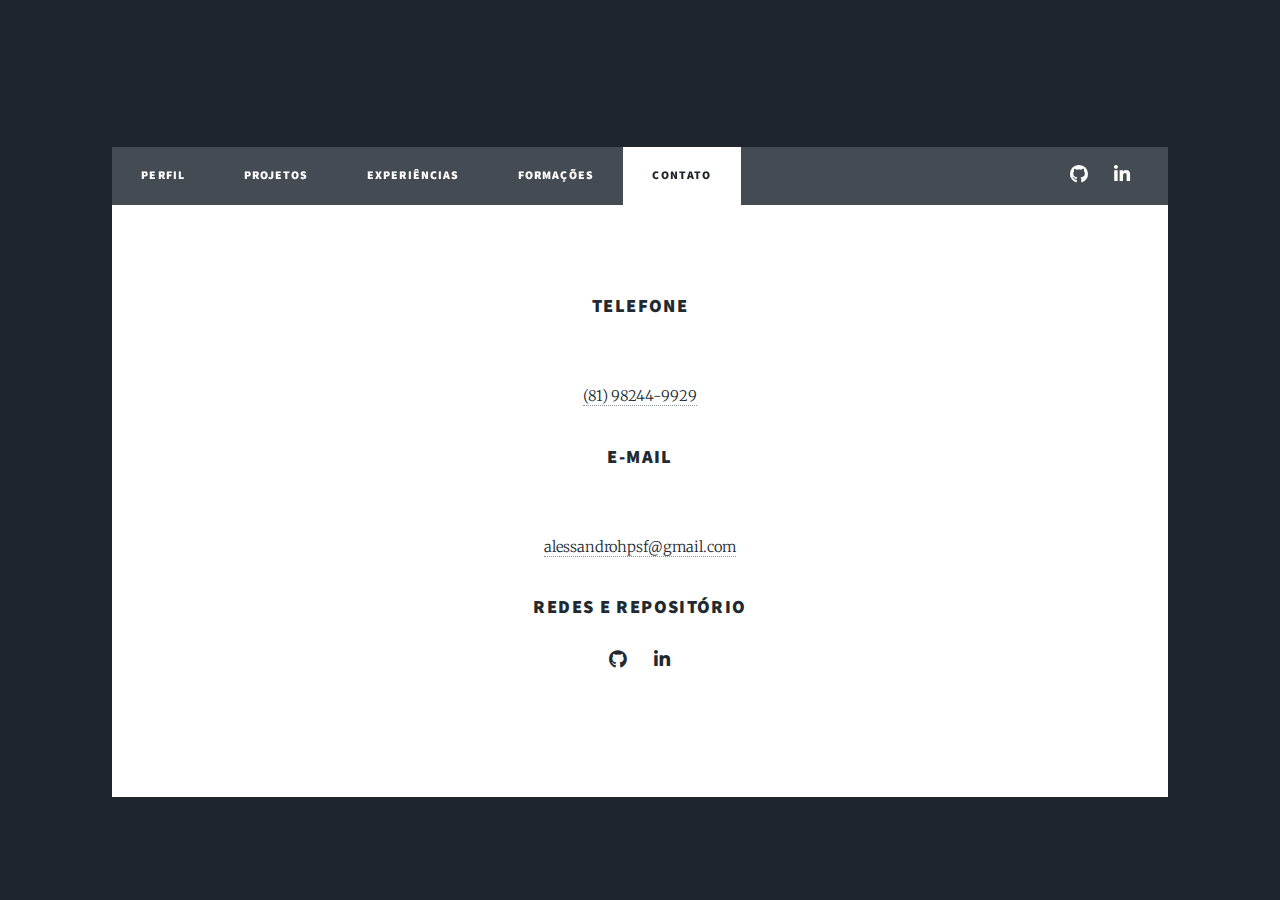
==== commit e6aa30da: "Retirando o js" ====
--- a/contato.html
+++ b/contato.html
@@ -9,7 +9,7 @@
 		<meta name="viewport" content="width=device-width, initial-scale=1, user-scalable=no" />
 		<link rel="stylesheet" href="css/main.css" />
 		<noscript><link rel="stylesheet" href="css/noscript.css" /></noscript>
-		<link rel="manifest" href="manifest.json">
+
 	</head>
 	<body class="is-preload">
 
@@ -94,31 +94,6 @@
 
 			</div>
 
-		<!-- Scripts -->
-			<script src="js/jquery.min.js"></script>
-			<script src="js/jquery.scrollex.min.js"></script>
-			<script src="js/jquery.scrolly.min.js"></script>
-			<script src="js/browser.min.js"></script>
-			<script src="js/breakpoints.min.js"></script>
-			<script src="js/util.js"></script>
-			<script src="js/main.js"></script>
-
-			<script>
-				let newWorker;
-				if ('serviceWorker' in navigator) {
-				  navigator.serviceWorker.register('/service-worker.js').then(reg => {
-					reg.addEventListener('updatefound', () => {
-					  newWorker = reg.installing;
-					});
-				  });
-				  let refreshing;
-				  navigator.serviceWorker.addEventListener('controllerchange', function () {
-					if (refreshing) return;
-					window.location.reload();
-					refreshing = true;
-				  });
-				}
-			  </script>
 
 	</body>
 </html>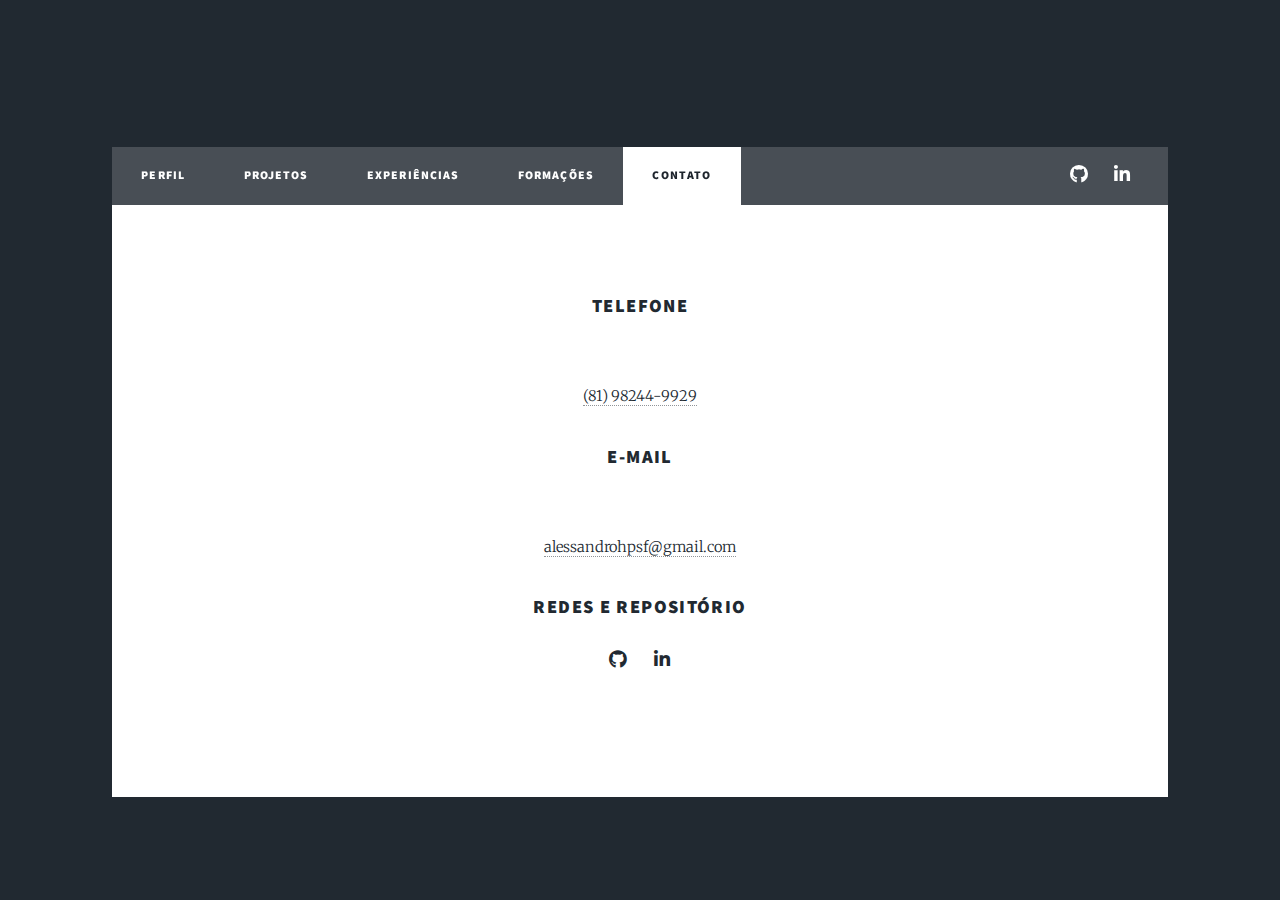
==== commit 0f49b119: "ajustes" ====
--- a/contato.html
+++ b/contato.html
@@ -9,7 +9,7 @@
 		<meta name="viewport" content="width=device-width, initial-scale=1, user-scalable=no" />
 		<link rel="stylesheet" href="css/main.css" />
 		<noscript><link rel="stylesheet" href="css/noscript.css" /></noscript>
-
+		<link rel="manifest" href="manifest.json">
 	</head>
 	<body class="is-preload">
 
@@ -94,6 +94,31 @@
 
 			</div>
 
+		<!-- Scripts -->
+			<script src="js/jquery.min.js"></script>
+			<script src="js/jquery.scrollex.min.js"></script>
+			<script src="js/jquery.scrolly.min.js"></script>
+			<script src="js/browser.min.js"></script>
+			<script src="js/breakpoints.min.js"></script>
+			<script src="js/util.js"></script>
+			<script src="js/main.js"></script>
+
+			<script>
+				let newWorker;
+				if ('serviceWorker' in navigator) {
+				  navigator.serviceWorker.register('/service-worker.js').then(reg => {
+					reg.addEventListener('updatefound', () => {
+					  newWorker = reg.installing;
+					});
+				  });
+				  let refreshing;
+				  navigator.serviceWorker.addEventListener('controllerchange', function () {
+					if (refreshing) return;
+					window.location.reload();
+					refreshing = true;
+				  });
+				}
+			  </script>
 
 	</body>
 </html>